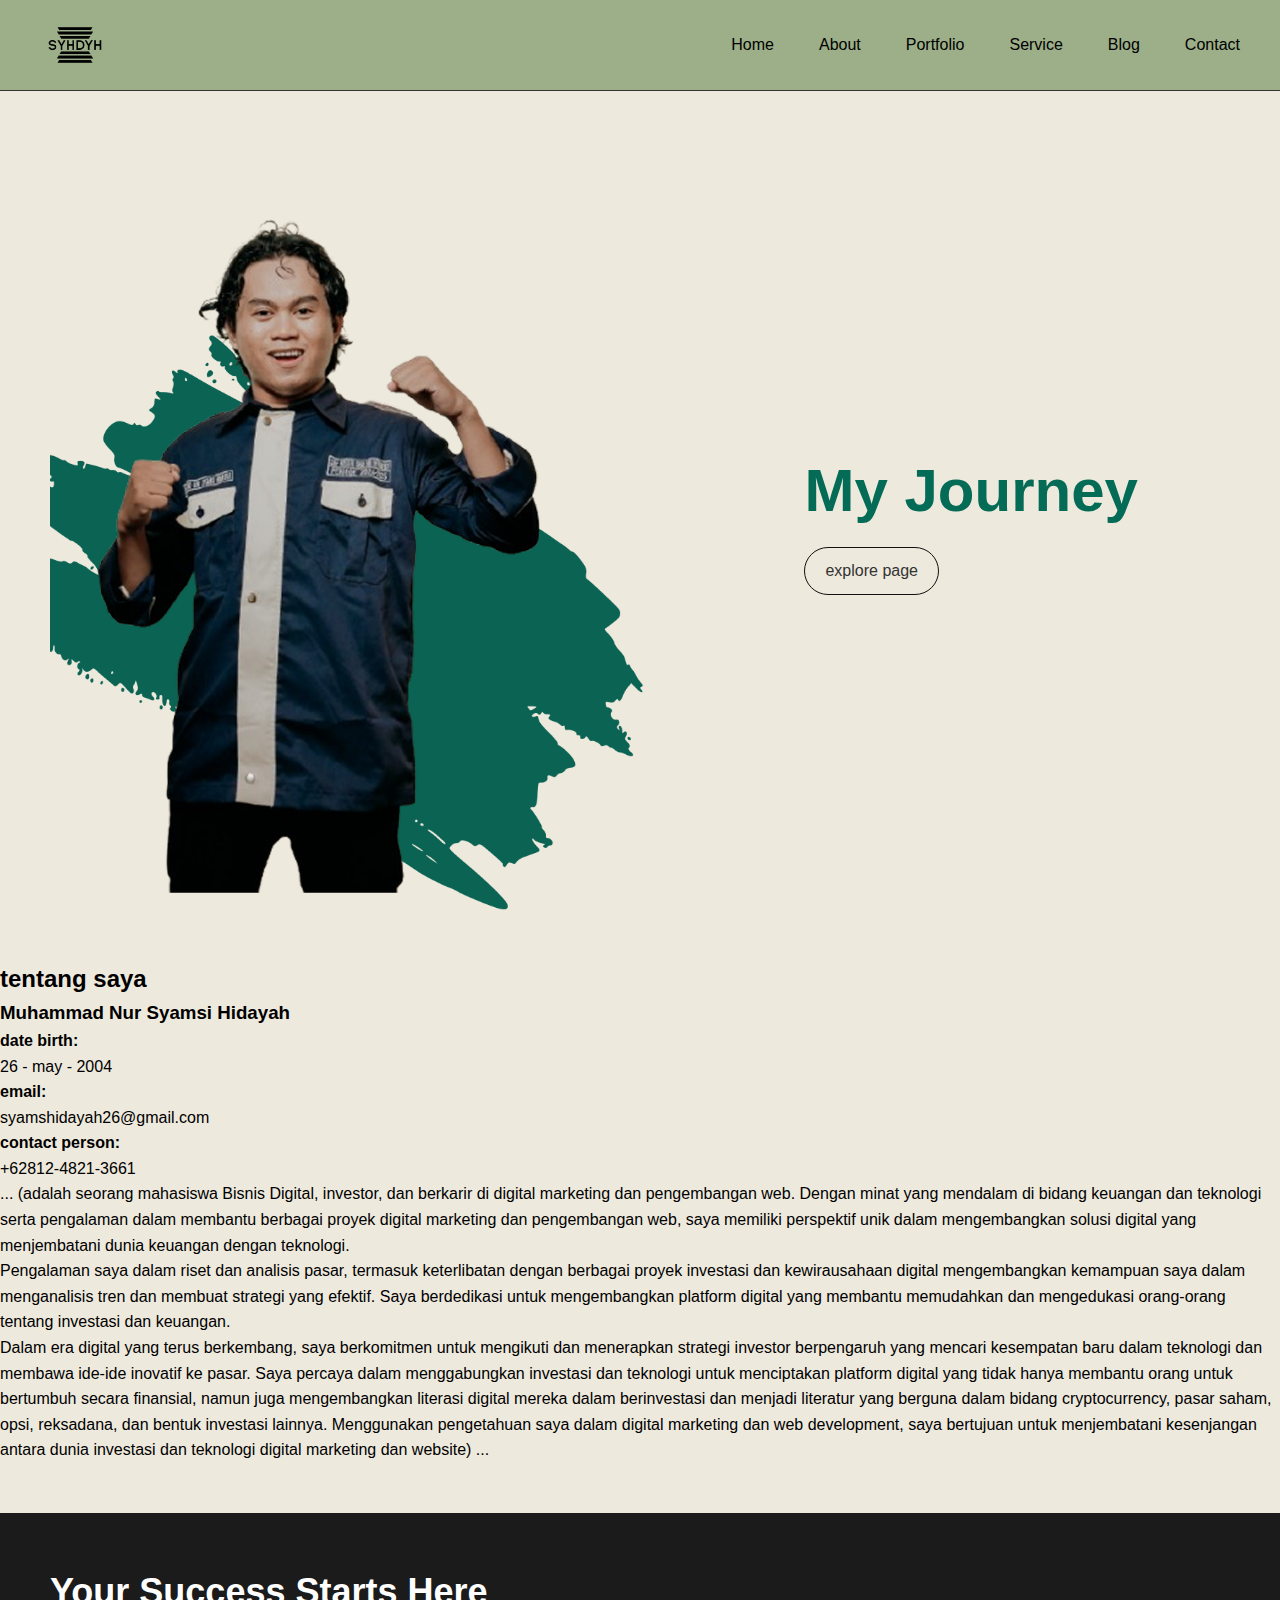
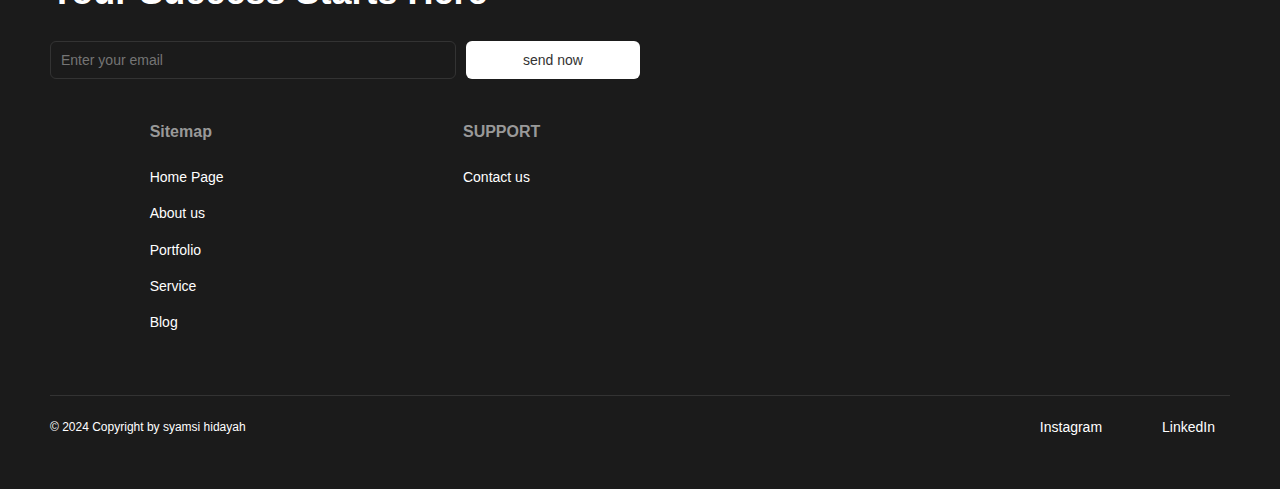
==== about.html @ 80191fd8 "first commit" ====
<head>
    <meta charset="UTF-8">
    <meta name="viewport" content="width=device-width, initial-scale=1.0">
    <title>SYHDYH - Digital Business & Investment</title>
    <link rel="stylesheet" href="style.css">
</head>
<body>
    <!-- Header Section -->
    <header>
        <div class="logo">
          <img src="asset/images/logo1.png" alt="SYHDYH Logo" width="70"> 
        </div>
        <nav>
            <ul>
                <li><a href="index.html">Home</a></li>
                <li><a href="about.html">About</a></li>
                <li><a href="portfolio.html">Portfolio</a></li>
                <li><a href="service.html">Service</a></li>
                <li><a href="blog.html">Blog</a></li>
                <li><a href="contact.html">Contact</a></li>
            </ul>
        </nav>
    </header>


  <section class="hero">
    <div class="hero-image">
        <img src="asset/images/ABOUT1.png" alt="Syamsi Profile">
    </div>
    <div class="hero-text">
      <h1>My Journey</h1>
      <a href="portfolio.html" class="button">explore page</a>
    </div>
  </section>

  <section class="about-section">
    <h2>tentang saya</h2>
    <div class="about-content">
      <div class="left">
        <h3>Muhammad Nur Syamsi Hidayah</h3>
        <div class="info-box">
          <p><strong>date birth:</strong><br>26 - may - 2004</p>
          <p><strong>email:</strong><br>syamshidayah26@gmail.com</p>
          <p><strong>contact person:</strong><br>+62812-4821-3661</p>
        </div>
      </div>
      <div class="right">
        <p>... (adalah seorang mahasiswa Bisnis Digital, investor, dan berkarir di digital marketing dan pengembangan web. Dengan minat yang mendalam di bidang keuangan dan teknologi serta pengalaman dalam membantu berbagai proyek digital marketing dan pengembangan web, saya memiliki perspektif unik dalam mengembangkan solusi digital yang menjembatani dunia keuangan dengan teknologi.</p>
        <p>Pengalaman saya dalam riset dan analisis pasar, termasuk keterlibatan dengan berbagai proyek investasi dan kewirausahaan digital mengembangkan kemampuan saya dalam menganalisis tren dan membuat strategi yang efektif. Saya berdedikasi untuk mengembangkan platform digital yang membantu memudahkan dan mengedukasi orang-orang tentang investasi dan keuangan.</p>
        <p>Dalam era digital yang terus berkembang, saya berkomitmen untuk mengikuti dan menerapkan strategi investor berpengaruh yang mencari kesempatan baru dalam teknologi dan membawa ide-ide inovatif ke pasar. Saya percaya dalam menggabungkan investasi dan teknologi untuk menciptakan platform digital yang tidak hanya membantu orang untuk bertumbuh secara finansial, namun juga mengembangkan literasi digital mereka dalam berinvestasi dan menjadi literatur yang berguna dalam bidang cryptocurrency, pasar saham, opsi, reksadana, dan bentuk investasi lainnya. Menggunakan pengetahuan saya dalam digital marketing dan web development, saya bertujuan untuk menjembatani kesenjangan antara dunia investasi dan teknologi digital marketing dan website) ...</p>
      </div>
    </div>
  </section>

    <!-- Footer -->
    <footer>
        <div class="footer-top">
            <div class="footer-text">
                <h2>Your Success Starts Here</h2>
                <div class="subscribe">
                    <input type="email" placeholder="Enter your email">
                    <button>send now</button>
                </div>
            </div>
            
            <div class="footer-links">
                <div class="footer-column">
                    <h3>sitemap</h3>
                    <ul>
                        <li><a href="#">Home Page</a></li>
                        <li><a href="#">About us</a></li>
                        <li><a href="#">Portfolio</a></li>
                        <li><a href="#">Service</a></li>
                        <li><a href="#">Blog</a></li>
                    </ul>
                </div>
                
                <div class="footer-column">
                    <h3>SUPPORT</h3>
                    <ul>
                        <li><a href="#">Contact us</a></li>
                    </ul>
                </div>
            </div>
        </div>
        
        <div class="footer-bottom">
            <p>© 2024 Copyright by syamsi hidayah</p>
            <div class="social-links">
              <a href="https://www.instagram.com/skuuvsy?igsh=d215NnpuN252MmZx" target="_blank">
                <i class="fab fa-instagram"></i> Instagram
            </a>
            <a href="https://www.linkedin.com/in/muhammad-nur-syamsi-hidayah-328135246" target="_blank">
                <i class="fab fa-linkedin"></i> LinkedIn
            </a>
            </div>
        </div>
    </footer>
</body>
</html>
---- style.css ----
/* Global Styles */
* {
    margin: 0;
    padding: 0;
    box-sizing: border-box;
    font-family: Arial, sans-serif;
}

body {
    background-color: #eaeee0;
    color: #333;
    line-height: 1.6;
}

a {
    text-decoration: none;
    color: inherit;
}

ul {
    list-style: none;
}

h1, h2, h3, h4 {
    font-weight: bold;
}

.button {
    display: inline-block;
    background-color: #c5ceb5;
    color: #333;
    padding: 12px 25px;
    border-radius: 30px;
    font-weight: bold;
    text-transform: lowercase;
    transition: all 0.3s ease;
}

.button:hover {
    background-color: #046b56;
    color: white;
}

/* Header Styles */
header {
    background-color: #c5ceb5;
    display: flex;
    justify-content: space-between;
    align-items: center;
    padding: 20px 50px;
}

.logo {
    display: flex;
    align-items: center;
}

.logo h1 {
    font-size: 24px;
    font-weight: bold;
    margin-left: 10px;
}

nav ul {
    display: flex;
}

nav ul li {
    margin-left: 25px;
}

nav ul li a {
    font-weight: 500;
}

nav ul li a:hover {
    color: #046b56;
}

/* Hero Section */
.hero {
    padding: 50px;
    min-height: 80vh;
    display: flex;
    align-items: center;
}

.hero-content {
    display: flex;
    justify-content: space-between;
    align-items: center;
    width: 100%;
}

.hero-text {
    position: relative;
    width: 50%;
}

.hero-text h1 {
    font-size: 60px;
    color: #046b56;
    line-height: 1.2;
    margin-bottom: 20px;
}

.hero-image {
    position: relative;
    margin-top: 30px;
}

.hero-image img {
    max-width: 100%;
    position: relative;
    z-index: 2;
}

.hero-description {
    width: 45%;
    padding: 20px;
}

.hero-description p {
    font-size: 18px;
    margin-bottom: 30px;
}

/* Journey Section */
.journey {
    padding: 50px;
}

.journey h2 {
    font-size: 36px;
    color: #046b56;
    margin-bottom: 30px;
}

.journey-content {
    display: flex;
    gap: 40px;
}

.profile-image {
    position: relative;
    width: 40%;
}

.profile-image img {
    width: 100%;
    position: relative;
    z-index: 2;
}

.about-me {
    width: 60%;
}

.about-me h3 {
    font-size: 24px;
    margin-bottom: 20px;
}

.profile-info h4 {
    font-size: 20px;
    margin-bottom: 15px;
}

.profile-info p {
    margin-bottom: 15px;
    font-size: 14px;
}

.personal-info {
    display: flex;
    gap: 20px;
    margin-top: 30px;
}

.personal-info p {
    font-size: 14px;
    line-height: 1.5;
}


#portfolio {
    padding: 50px 20px;
}

.section-title {
    text-align: center;
    font-size: 2rem;
    margin-bottom: 30px;
}

.experience-items {
    display: flex;
    flex-direction: column;
    gap: 40px;
    padding: 0 60px;
  }
  
  .experience-item {
    display: flex;
    gap: 30px;
    align-items: flex-start;
    background: #f5f3eb;
    padding: 20px;
    border-radius: 12px;
  }
  
  .experience-item img {
    width: 200px;
    border-radius: 10px;
  }
  
  /* Reset dasar */
* {
    margin: 0;
    padding: 0;
    box-sizing: border-box;
    font-family: 'Poppins', sans-serif;
  }
  
  body {
    background-color: #eee9dd;
    color: #111;
  }
  
  /* Header */
  header {
    background-color: #8fa481;
    display: flex;
    justify-content: space-between;
    align-items: center;
    padding: 15px 60px;
    border-bottom: 2px solid #000;
  }
  
  header .logo img {
    width: 70px;
  }
  
  nav ul {
    display: flex;
    gap: 20px;
    list-style: none;
  }
  
  nav ul li a {
    text-decoration: none;
    color: #000;
    font-weight: 500;
  }
  
  .section-title {
    font-size: 28px;
    font-weight: bold;
    padding: 40px 60px 20px;
    color: #044d40;
  }
  
  /* Experience Section */
  .experience-items {
    display: flex;
    flex-direction: column;
    gap: 40px;
    padding: 0 60px;
  }
  
  .experience-item {
    display: flex;
    gap: 30px;
    align-items: flex-start;
    background: #f5f3eb;
    padding: 20px;
    border-radius: 12px;
  }
  
  .experience-item img {
    width: 200px;
    border-radius: 10px;
  }
  
  .experience-content .year {
    color: red;
    font-weight: bold;
  }
  
  .experience-content h3 {
    text-transform: lowercase;
    font-weight: bold;
    margin: 5px 0;
  }
  
  .view-btn {
    display: inline-block;
    margin-top: 10px;
    padding: 6px 12px;
    border: 1px solid #444;
    text-decoration: none;
    color: #000;
    background: #fff;
    transition: 0.3s;
  }
  
  .view-btn:hover {
    background: #ddd;
  }
  
  /* Certificate Section */
  .certificates {
    padding: 40px 60px;
  }
  
  .certificate-items {
    display: flex;
    gap: 20px;
    flex-wrap: wrap;
    justify-content: flex-start;
  }
  
  .certificate-item {
    background: white;
    border-radius: 10px;
    width: 250px;
    padding: 15px;
    box-shadow: 0 2px 8px rgba(0,0,0,0.1);
  }
  
  .certificate-item img {
    width: 100%;
    border-radius: 8px;
  }
  
  /* Tombol View All */
  .centered-btn {
    display: flex;
    justify-content: center;
    margin: 20px 0;
  }
  
  .view-all {
    padding: 8px 16px;
    border: 1px solid #444;
    text-decoration: none;
    color: #000;
    background: #fff;
    transition: 0.3s;
  }
  
  .view-all:hover {
    background: #ddd;
  }
  
  /* Footer */
  footer {
    background: #1c1c1c;
    color: #fff;
    padding: 40px 60px;
  }
  
  .footer-top {
    display: flex;
    justify-content: space-between;
    flex-wrap: wrap;
    gap: 40px;
  }
  
  .footer-text h2 {
    font-size: 22px;
    margin-bottom: 10px;
  }
  
  .subscribe {
    display: flex;
    gap: 10px;
  }
  
  .subscribe input {
    padding: 10px;
    border: none;
    border-radius: 6px;
    width: 250px;
  }
  
  .subscribe button {
    background: #eee9dd;
    border: none;
    padding: 10px 16px;
    border-radius: 6px;
    cursor: pointer;
  }
  
  .footer-column h3 {
    text-transform: uppercase;
    font-size: 16px;
    margin-bottom: 10px;
  }
  
  .footer-column ul {
    list-style: none;
  }
  
  .footer-column ul li a {
    text-decoration: none;
    color: #fff;
    line-height: 1.8;
  }
  
  .footer-bottom {
    display: flex;
    justify-content: space-between;
    align-items: center;
    margin-top: 40px;
    border-top: 1px solid #444;
    padding-top: 20px;
  }
  
  .social-links a {
    color: #fff;
    margin-left: 20px;
    text-decoration: none;
  }  
  
/* GENERAL RESET */
* {
    margin: 0;
    padding: 0;
    box-sizing: border-box;
    font-family: 'Poppins', sans-serif;
  }
  
  /* HEADER */
  header {
    display: flex;
    justify-content: space-between;
    align-items: center;
    padding: 20px 60px;
    background-color: #a4b897;
    border-bottom: 1px solid #333;
  }
  nav ul {
    list-style: none;
    display: flex;
    gap: 20px;
  }
  nav a {
    text-decoration: none;
    color: #111;
    font-weight: 400;
  }
  
  /* MAIN SERVICE SECTION */
  .investment {
    background: #f7f2e8;
    padding: 80px 60px;
  }
  .investment h1 {
    font-size: 4rem;
    color: #005837;
    margin-bottom: 40px;
  }
  .investment-content {
    display: flex;
    justify-content: space-between;
    align-items: center;
    margin-bottom: 80px;
  }
  .investment-services {
    max-width: 400px;
  }
  .service-items {
    display: flex;
    flex-direction: column;
    gap: 20px;
    margin-bottom: 30px;
  }
  .service-item {
    padding: 10px;
    border-bottom: 1px solid #aaa;
    font-weight: 300;
    cursor: pointer;
  }
  .service-item.active {
    font-weight: bold;
  }
  .investment-image {
    position: relative;
  }
  .investment-image img {
    max-height: 400px;
    z-index: 2;
    position: relative;
  }
  .green-splash {
    background-color: #005837;
    position: absolute;
    width: 100%;
    height: 100%;
    z-index: 1;
    top: 30px;
    left: -30px;
    clip-path: polygon(0 0, 100% 20%, 80% 100%, 0 80%);
  }
  
  /* EXPERTISE SECTION */
  .investment h2 {
    font-size: 2.5rem;
    color: #005837;
    margin-bottom: 40px;
  }
  .expertise-content {
    display: flex;
    justify-content: space-between;
    align-items: center;
  }
  .expertise-info {
    max-width: 400px;
  }
  .expertise-info h3 {
    font-size: 1.2rem;
    margin-bottom: 10px;
  }
  .expertise-info p {
    font-size: 0.9rem;
    margin-bottom: 30px;
  }
  .expertise-item {
    display: flex;
    justify-content: space-between;
    margin-bottom: 15px;
    font-weight: 500;
  }
  .expertise-item .plus {
    font-weight: bold;
    font-size: 1.2rem;
  }
  .graph-image img {
    max-width: 300px;
  }
  
  /* BUTTONS */
  .button, button {
    padding: 10px 20px;
    border: 1px solid #111;
    background-color: transparent;
    font-weight: 500;
    cursor: pointer;
    transition: all 0.3s;
  }
  .button:hover, button:hover {
    background-color: #111;
    color: white;
  }
  
  /* FOOTER */
  footer {
    background-color: #111;
    color: white;
    padding: 60px;
  }
  .footer-top {
    display: flex;
    justify-content: space-between;
    flex-wrap: wrap;
  }
  .footer-text h2 {
    font-size: 2rem;
    margin-bottom: 20px;
  }
  .subscribe {
    display: flex;
    gap: 10px;
  }
  .subscribe input {
    padding: 10px;
    border: none;
    outline: none;
    width: 200px;
  }
  .subscribe button {
    background-color: white;
    color: black;
    border: none;
    padding: 10px 20px;
    cursor: pointer;
  }
  .footer-links {
    display: flex;
    gap: 60px;
  }
  .footer-column h3 {
    margin-bottom: 15px;
    font-size: 1rem;
  }
  .footer-column ul {
    list-style: none;
  }
  .footer-column li {
    margin-bottom: 10px;
  }
  .footer-column a {
    color: white;
    text-decoration: none;
    font-size: 0.9rem;
  }
  .footer-bottom {
    margin-top: 40px;
    border-top: 1px solid #444;
    padding-top: 20px;
    display: flex;
    justify-content: space-between;
    flex-wrap: wrap;
    font-size: 0.8rem;
  }
  .social-links a {
    color: white;
    margin-right: 15px;
    text-decoration: none;
  }
  

/* Article Section */
.articles {
    padding: 50px;
}

.articles h1 {
    font-size: 48px;
    color: #046b56;
    text-align: center;
    margin-bottom: 30px;
}

.article-tabs {
    display: flex;
    justify-content: center;
    gap: 30px;
    margin-bottom: 30px;
}

.tab {
    font-size: 18px;
    cursor: pointer;
}

.tab.active {
    color: #046b56;
    font-weight: bold;
}

.article-items {
    display: grid;
    grid-template-columns: repeat(3, 1fr);
    gap: 20px;
    margin-bottom: 30px;
}

.article-item {
    position: relative;
}

.article-item img {
    width: 100%;
    height: 180px;
    object-fit: cover;
    border-radius: 5px;
}

.category {
    display: block;
    font-size: 12px;
    color: #666;
    margin: 10px 0;
}

.article-item h3 {
    font-size: 16px;
    margin-bottom: 10px;
}

.article-item a {
    font-size: 14px;
    color: #046b56;
}

.see-more {
    display: block;
    background-color: #c5ceb5;
    width: 120px;
    padding: 10px 20px;
    border-radius: 5px;
    text-align: center;
    margin: 30px auto;
}

.blog-items {
    display: grid;
    grid-template-columns: repeat(3, 1fr);
    gap: 20px;
    margin-bottom: 30px;
}

.blog-item img {
    width: 100%;
    height: 180px;
    object-fit: cover;
    margin-bottom: 15px;
}

.blog-item h3 {
    font-size: 16px;
    text-align: center;
}

/* General Styles */
body {
    font-family: 'Poppins', sans-serif;
    margin: 0;
    padding: 0;
    color: #000;
}

/* Header (optional tweak) */
header {
    display: flex;
    justify-content: space-between;
    align-items: center;
    padding: 10px 40px;
    background-color: #9CAF88;
}

nav ul {
    display: flex;
    list-style: none;
    gap: 20px;
}

nav ul li a {
    text-decoration: none;
    color: #000;
    font-weight: 400;
}

/* Contact Section */
.contact {
    padding: 60px 40px;
}

.contact h1 {
    font-size: 32px;
    font-weight: 700;
    color: #025F50;
    text-align: center;
    margin-bottom: 50px;
}

.contact-content {
    display: flex;
    flex-wrap: wrap;
    gap: 40px;
    justify-content: center;
}

/* Contact Form */
.contact-form {
    flex: 1;
    min-width: 350px;
    max-width: 400px;
    border: 1px solid #999;
    padding: 30px;
}

.form-group {
    margin-bottom: 20px;
}

.form-group label {
    display: block;
    font-size: 14px;
    margin-bottom: 6px;
}

.form-group input,
.form-group textarea,
.form-group select {
    width: 100%;
    padding: 10px 12px;
    font-size: 14px;
    border: none;
    border-bottom: 1px solid #ccc;
    outline: none;
    resize: none;
    background: transparent;
}

.submit-btn {
    padding: 10px 25px;
    font-size: 14px;
    border: 1px solid #000;
    background: white;
    cursor: pointer;
}

/* Contact Info */
.contact-info {
    flex: 1;
    min-width: 350px;
    max-width: 500px;
}

.call-info h3,
.address-info h3 {
    font-size: 10px;
    font-weight: 500;
    color: #333;
    margin-bottom: 5px;
    text-transform: uppercase;
}

.call-info p,
.address-info p {
    font-size: 14px;
    margin: 5px 0 20px 0;
    color: #000;
}

/* Map */
.map iframe {
    width: 100%;
    height: 250px;
    border: none;
    margin-top: 10px;
}

/* Footer */
footer {
    background-color: #141414;
    color: #fff;
    padding: 60px 40px 20px;
    margin-top: 50px;
}

.footer-top {
    display: flex;
    justify-content: space-between;
    flex-wrap: wrap;
    gap: 40px;
    margin-bottom: 30px;
}

.footer-text h2 {
    font-size: 24px;
    margin-bottom: 20px;
}

.subscribe {
    display: flex;
    gap: 10px;
}

.subscribe input {
    padding: 10px;
    width: 200px;
    font-size: 14px;
    border: none;
}

.subscribe button {
    padding: 10px 20px;
    font-size: 14px;
    border: none;
    background: #fff;
    color: #000;
    cursor: pointer;
}

.footer-links {
    display: flex;
    gap: 40px;
}

.footer-column h3 {
    text-transform: uppercase;
    font-size: 14px;
    margin-bottom: 10px;
}

.footer-column ul {
    list-style: none;
    padding: 0;
}

.footer-column li {
    margin-bottom: 6px;
}

.footer-column a {
    color: #fff;
    font-size: 14px;
    text-decoration: none;
}

.footer-bottom {
    border-top: 1px solid #555;
    padding-top: 20px;
    display: flex;
    justify-content: space-between;
    align-items: center;
    flex-wrap: wrap;
}

.footer-bottom p {
    font-size: 12px;
}

.social-links a {
    color: #fff;
    text-decoration: none;
    margin-right: 15px;
    font-size: 14px;
    display: inline-flex;
    align-items: center;
}

.social-links i {
    margin-right: 5px;
}


/* Footer */
footer {
    background-color: #1b1b1b;
    color: white;
    padding: 50px;
}

.footer-top {
    display: flex;
    justify-content: space-between;
    margin-bottom: 50px;
}

.footer-text {
    width: 50%;
}

.footer-text h2 {
    font-size: 36px;
    margin-bottom: 20px;
}

.subscribe {
    display: flex;
    margin-top: 20px;
}

.subscribe input {
    width: 70%;
    padding: 10px;
    border: 1px solid #333;
    background-color: transparent;
    color: white;
}

.subscribe button {
    width: 30%;
    background-color: white;
    color: #333;
    border: none;
    padding: 10px;
    cursor: pointer;
}

.footer-links {
    width: 50%;
    display: flex;
    justify-content: space-around;
}

.footer-column h3 {
    color: #999;
    font-size: 16px;
    margin-bottom: 20px;
    text-transform: capitalize;
}

.footer-column ul li {
    margin-bottom: 10px;
}

.footer-column ul li a:hover {
    color: #c5ceb5;
}

.footer-bottom {
    display: flex;
    justify-content: space-between;
    align-items: center;
    padding-top: 20px;
    border-top: 1px solid #333;
}

.social-links {
    display: flex;
    gap: 20px;
}

.social-link {
    display: flex;
    align-items: center;
    gap: 5px;
}

/* Responsive Styles */
@media (max-width: 992px) {
    .hero-content, 
    .journey-content,
    .investment-content,
    .expertise-content,
    .contact-content,
    .footer-top {
        flex-direction: column;
    }
    
    .hero-text,
    .hero-description,
    .profile-image,
    .about-me,
    .investment-services,
    .investment-image,
    .expertise-info,
    .graph-image,
    .contact-form,
    .contact-info,
    .footer-text,
    .footer-links {
        width: 100%;
        margin-bottom: 30px;
    }
    
    .experience-items,
    .certificate-items,
    .article-items,
    .blog-items {
        grid-template-columns: repeat(2, 1fr);
    }
    
    header {
        flex-direction: column;
        padding: 20px;
    }
    
    nav ul {
        margin-top: 20px;
        flex-wrap: wrap;
        justify-content: center;
    }
    
    nav ul li {
        margin: 0 10px 10px;
    }
}

@media (max-width: 768px) {
    .experience-items,
    .certificate-items,
    .article-items,
    .blog-items {
        grid-template-columns: 1fr;
    }
    
    .hero-text h1 {
        font-size: 42px;
    }
    
    .investment h1 {
        font-size: 36px;
    }
    
    .personal-info {
        flex-direction: column;
    }
    
    .footer-bottom {
        flex-direction: column;
        gap: 20px;
    }
    
    .social-links {
        width: 100%;
        justify-content: center;
    }
}
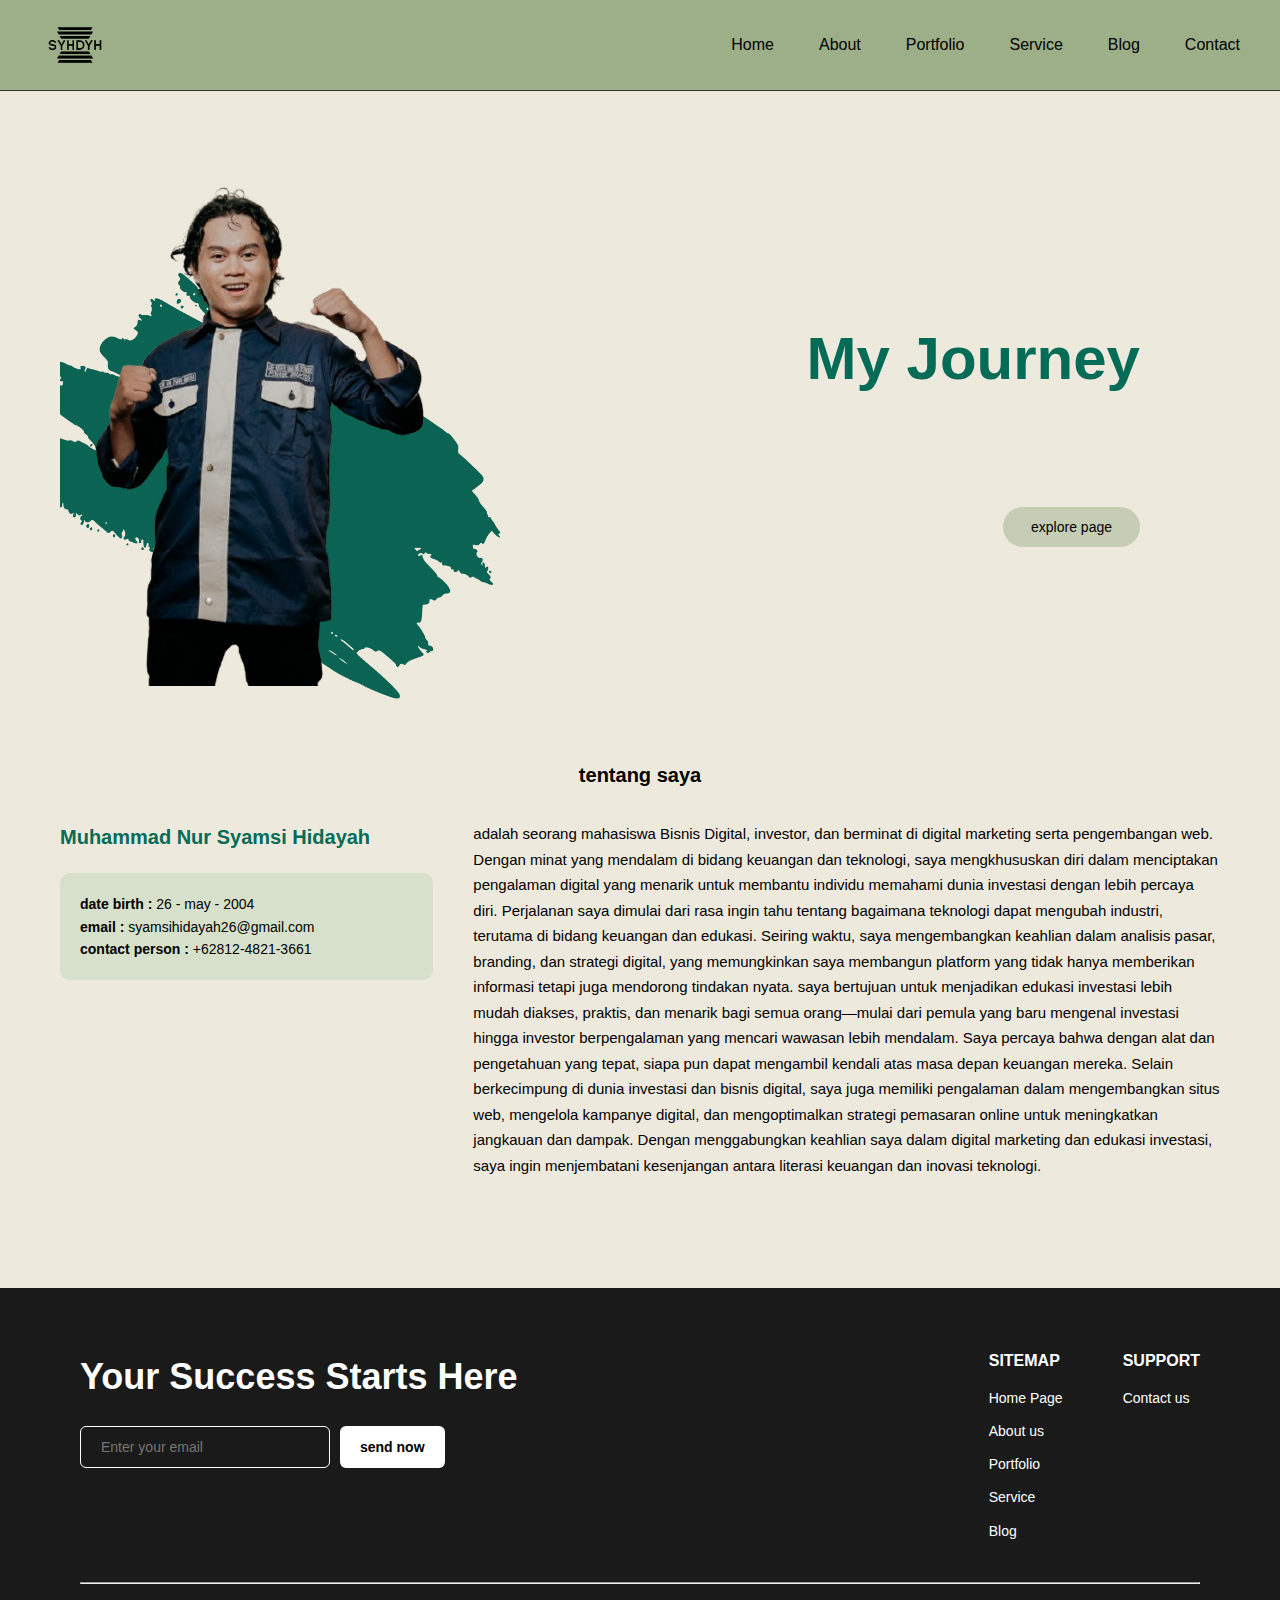
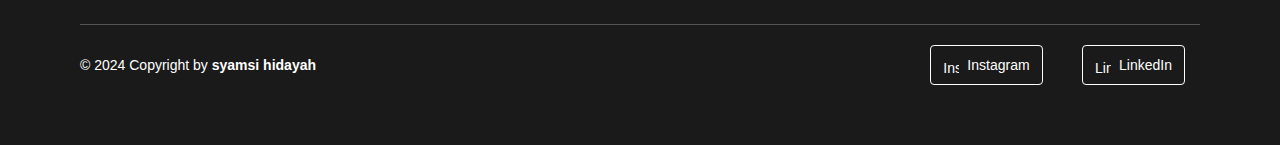
==== commit 961a9d74: "update" ====
--- a/about.html
+++ b/about.html
@@ -1,100 +1,107 @@
 <head>
-    <meta charset="UTF-8">
-    <meta name="viewport" content="width=device-width, initial-scale=1.0">
-    <title>SYHDYH - Digital Business & Investment</title>
-    <link rel="stylesheet" href="style.css">
+  <meta charset="UTF-8">
+  <meta name="viewport" content="width=device-width, initial-scale=1.0">
+  <title>SYHDYH - Digital Business & Investment</title>
+  <link rel="stylesheet" href="style.css">
 </head>
 <body>
-    <!-- Header Section -->
-    <header>
-        <div class="logo">
-          <img src="asset/images/logo1.png" alt="SYHDYH Logo" width="70"> 
-        </div>
-        <nav>
-            <ul>
-                <li><a href="index.html">Home</a></li>
-                <li><a href="about.html">About</a></li>
-                <li><a href="portfolio.html">Portfolio</a></li>
-                <li><a href="service.html">Service</a></li>
-                <li><a href="blog.html">Blog</a></li>
-                <li><a href="contact.html">Contact</a></li>
-            </ul>
-        </nav>
-    </header>
+  
+  <header>
+  <div class="logo">
+    <img src="asset/images/logo1.png" alt="SYHDYH Logo" width="70"> 
+  </div>
+  <nav>
+      <ul>
+          <li><a href="index.html">Home</a></li>
+          <li><a href="about.html">About</a></li>
+          <li><a href="portfolio.html">Portfolio</a></li>
+          <li><a href="service.html">Service</a></li>
+          <li><a href="blog.html">Blog</a></li>
+          <li><a href="contact.html">Contact</a></li>
+      </ul>
+  </nav>
+</header>
 
-
-  <section class="hero">
-    <div class="hero-image">
-        <img src="asset/images/ABOUT1.png" alt="Syamsi Profile">
+<main class="about-wrapper">
+  <section class="about-hero">
+    <div class="hero-left">
+      <img src="asset/images/ABOUT1.png" alt="Foto Syamsi" class="profile-img">
     </div>
-    <div class="hero-text">
+    <div class="hero-right">
       <h1>My Journey</h1>
-      <a href="portfolio.html" class="button">explore page</a>
+      <button class="explore-btn">explore page</button>
     </div>
   </section>
 
-  <section class="about-section">
-    <h2>tentang saya</h2>
-    <div class="about-content">
-      <div class="left">
-        <h3>Muhammad Nur Syamsi Hidayah</h3>
-        <div class="info-box">
-          <p><strong>date birth:</strong><br>26 - may - 2004</p>
-          <p><strong>email:</strong><br>syamshidayah26@gmail.com</p>
-          <p><strong>contact person:</strong><br>+62812-4821-3661</p>
+  <section class="about-content">
+    <h3 class="subtitle">tentang saya</h3>
+    <div class="about-details">
+      <div class="left-info">
+        <h2>Muhammad Nur Syamsi Hidayah</h2>
+        <div class="info-card">
+          <p><strong>date birth :</strong> 26 - may - 2004</p>
+          <p><strong>email :</strong> syamsihidayah26@gmail.com</p>
+          <p><strong>contact person :</strong> +62812-4821-3661</p>
         </div>
       </div>
-      <div class="right">
-        <p>... (adalah seorang mahasiswa Bisnis Digital, investor, dan berkarir di digital marketing dan pengembangan web. Dengan minat yang mendalam di bidang keuangan dan teknologi serta pengalaman dalam membantu berbagai proyek digital marketing dan pengembangan web, saya memiliki perspektif unik dalam mengembangkan solusi digital yang menjembatani dunia keuangan dengan teknologi.</p>
-        <p>Pengalaman saya dalam riset dan analisis pasar, termasuk keterlibatan dengan berbagai proyek investasi dan kewirausahaan digital mengembangkan kemampuan saya dalam menganalisis tren dan membuat strategi yang efektif. Saya berdedikasi untuk mengembangkan platform digital yang membantu memudahkan dan mengedukasi orang-orang tentang investasi dan keuangan.</p>
-        <p>Dalam era digital yang terus berkembang, saya berkomitmen untuk mengikuti dan menerapkan strategi investor berpengaruh yang mencari kesempatan baru dalam teknologi dan membawa ide-ide inovatif ke pasar. Saya percaya dalam menggabungkan investasi dan teknologi untuk menciptakan platform digital yang tidak hanya membantu orang untuk bertumbuh secara finansial, namun juga mengembangkan literasi digital mereka dalam berinvestasi dan menjadi literatur yang berguna dalam bidang cryptocurrency, pasar saham, opsi, reksadana, dan bentuk investasi lainnya. Menggunakan pengetahuan saya dalam digital marketing dan web development, saya bertujuan untuk menjembatani kesenjangan antara dunia investasi dan teknologi digital marketing dan website) ...</p>
+      <div class="right-paragraph">
+        <p>
+          
+adalah seorang mahasiswa Bisnis Digital, investor, dan berminat di digital marketing serta pengembangan web. Dengan minat yang mendalam di bidang keuangan dan teknologi, saya mengkhususkan diri dalam menciptakan pengalaman digital yang menarik untuk membantu individu memahami dunia investasi dengan lebih percaya diri.
+Perjalanan saya dimulai dari rasa ingin tahu tentang bagaimana teknologi dapat mengubah industri, terutama di bidang keuangan dan edukasi. Seiring waktu, saya mengembangkan keahlian dalam analisis pasar, branding, dan strategi digital, yang memungkinkan saya membangun platform yang tidak hanya memberikan informasi tetapi juga mendorong tindakan nyata.
+saya bertujuan untuk menjadikan edukasi investasi lebih mudah diakses, praktis, dan menarik bagi semua orang—mulai dari pemula yang baru mengenal investasi hingga investor berpengalaman yang mencari wawasan lebih mendalam. Saya percaya bahwa dengan alat dan pengetahuan yang tepat, siapa pun dapat mengambil kendali atas masa depan keuangan mereka.
+Selain berkecimpung di dunia investasi dan bisnis digital, saya juga memiliki pengalaman dalam mengembangkan situs web, mengelola kampanye digital, dan mengoptimalkan strategi pemasaran online untuk meningkatkan jangkauan dan dampak. Dengan menggabungkan keahlian saya dalam digital marketing dan edukasi investasi, saya ingin menjembatani kesenjangan antara literasi keuangan dan inovasi teknologi.
+        </p>
       </div>
     </div>
   </section>
+</main>
 
-    <!-- Footer -->
-    <footer>
-        <div class="footer-top">
-            <div class="footer-text">
-                <h2>Your Success Starts Here</h2>
-                <div class="subscribe">
-                    <input type="email" placeholder="Enter your email">
-                    <button>send now</button>
-                </div>
-            </div>
-            
-            <div class="footer-links">
-                <div class="footer-column">
-                    <h3>sitemap</h3>
-                    <ul>
-                        <li><a href="#">Home Page</a></li>
-                        <li><a href="#">About us</a></li>
-                        <li><a href="#">Portfolio</a></li>
-                        <li><a href="#">Service</a></li>
-                        <li><a href="#">Blog</a></li>
-                    </ul>
-                </div>
-                
-                <div class="footer-column">
-                    <h3>SUPPORT</h3>
-                    <ul>
-                        <li><a href="#">Contact us</a></li>
-                    </ul>
-                </div>
-            </div>
-        </div>
-        
-        <div class="footer-bottom">
-            <p>© 2024 Copyright by syamsi hidayah</p>
-            <div class="social-links">
-              <a href="https://www.instagram.com/skuuvsy?igsh=d215NnpuN252MmZx" target="_blank">
-                <i class="fab fa-instagram"></i> Instagram
-            </a>
-            <a href="https://www.linkedin.com/in/muhammad-nur-syamsi-hidayah-328135246" target="_blank">
-                <i class="fab fa-linkedin"></i> LinkedIn
-            </a>
-            </div>
-        </div>
-    </footer>
+ <!-- Footer -->
+<footer class="footer">
+  <div class="footer-top">
+    <div class="footer-left">
+      <h2>Your Success Starts Here</h2>
+      <div class="subscribe">
+        <input type="email" placeholder="Enter your email" />
+        <button>send now</button>
+      </div>
+    </div>
+    <div class="footer-right">
+      <div class="footer-column">
+        <h3>sitemap</h3>
+        <ul>
+          <li><a href="index.html">Home Page</a></li>
+          <li><a href="about.html">About us</a></li>
+          <li><a href="portfolio.html">Portfolio</a></li>
+          <li><a href="service.html">Service</a></li>
+          <li><a href="blog.html">Blog</a></li>
+        </ul>
+      </div>
+      <div class="footer-column">
+        <h3>SUPPORT</h3>
+        <ul>
+          <li><a href="Contact.html">Contact us</a></li>
+        </ul>
+      </div>
+    </div>
+  </div>
+
+  <hr />
+
+  <div class="footer-bottom">
+    <p>© 2024 Copyright by <strong>syamsi hidayah</strong></p>
+    <div class="social-links">
+      <a href="https://www.instagram.com/skuuvsy?igsh=d215NnpuN252MmZx" target="_blank">
+        <img src="https://cdn-icons-png.flaticon.com/512/2111/2111463.png" alt="Instagram" />
+        Instagram
+      </a>
+      <a href="https://www.linkedin.com/in/muhammad-nur-syamsi-hidayah-328135246" target="_blank">
+        <img src="https://cdn-icons-png.flaticon.com/512/3536/3536505.png" alt="LinkedIn" />
+        LinkedIn
+      </a>
+    </div>
+  </div>
+</footer>
 </body>
 </html>--- a/style.css
+++ b/style.css
@@ -126,60 +126,91 @@
 }
 
 /* Journey Section */
-.journey {
-    padding: 50px;
-}
-
-.journey h2 {
-    font-size: 36px;
-    color: #046b56;
-    margin-bottom: 30px;
-}
-
-.journey-content {
-    display: flex;
-    gap: 40px;
-}
-
-.profile-image {
-    position: relative;
-    width: 40%;
-}
-
-.profile-image img {
-    width: 100%;
-    position: relative;
-    z-index: 2;
-}
-
-.about-me {
-    width: 60%;
-}
-
-.about-me h3 {
-    font-size: 24px;
-    margin-bottom: 20px;
-}
-
-.profile-info h4 {
-    font-size: 20px;
-    margin-bottom: 15px;
-}
-
-.profile-info p {
-    margin-bottom: 15px;
-    font-size: 14px;
-}
-
-.personal-info {
-    display: flex;
-    gap: 20px;
-    margin-top: 30px;
-}
-
-.personal-info p {
-    font-size: 14px;
-    line-height: 1.5;
+.about-wrapper {
+  padding: 60px;
+  background-color: #eee9dd;
+}
+
+.about-hero {
+  display: flex;
+  align-items: flex-start;
+  justify-content: space-between;
+  margin-bottom: 60px;
+  position: relative;
+  gap: 40px;
+}
+
+.profile-img {
+  width: 560px;
+  max-width: 100%;
+}
+
+.hero-right {
+  position: absolute;
+  right: 80px;
+  top: 160px; 
+  text-align: right;
+}
+
+.hero-right h1 {
+  font-size: 60px;
+  color: #046b56 !important;
+  margin-bottom: 100px; 
+}
+
+.explore-btn {
+  padding: 12px 28px;
+  font-size: 14px;
+  background-color: #c5ceb5;
+  border: none;
+  border-radius: 25px;
+  cursor: pointer;
+  transition: 0.3s;
+}
+
+.explore-btn:hover {
+  background-color: #046b56;
+  color: white;
+}
+
+.subtitle {
+  text-align: center;
+  font-weight: bold;
+  font-size: 20px;
+  margin-bottom: 30px;
+  font-family: 'Poppins', sans-serif;
+}
+
+.about-details {
+  display: flex;
+  justify-content: space-between;
+  gap: 40px;
+  flex-wrap: wrap;
+}
+
+.left-info {
+  flex: 1;
+  min-width: 280px;
+}
+
+.left-info h2 {
+  color: #046b56;
+  font-size: 20px;
+  margin-bottom: 20px;
+}
+
+.info-card {
+  background-color: #d7e0cb;
+  padding: 20px;
+  border-radius: 10px;
+  font-size: 14px;
+}
+
+.right-paragraph {
+  flex: 2;
+  min-width: 300px;
+  font-size: 15px;
+  line-height: 1.7;
 }
 
 
@@ -552,72 +583,6 @@
   .button:hover, button:hover {
     background-color: #111;
     color: white;
-  }
-  
-  /* FOOTER */
-  footer {
-    background-color: #111;
-    color: white;
-    padding: 60px;
-  }
-  .footer-top {
-    display: flex;
-    justify-content: space-between;
-    flex-wrap: wrap;
-  }
-  .footer-text h2 {
-    font-size: 2rem;
-    margin-bottom: 20px;
-  }
-  .subscribe {
-    display: flex;
-    gap: 10px;
-  }
-  .subscribe input {
-    padding: 10px;
-    border: none;
-    outline: none;
-    width: 200px;
-  }
-  .subscribe button {
-    background-color: white;
-    color: black;
-    border: none;
-    padding: 10px 20px;
-    cursor: pointer;
-  }
-  .footer-links {
-    display: flex;
-    gap: 60px;
-  }
-  .footer-column h3 {
-    margin-bottom: 15px;
-    font-size: 1rem;
-  }
-  .footer-column ul {
-    list-style: none;
-  }
-  .footer-column li {
-    margin-bottom: 10px;
-  }
-  .footer-column a {
-    color: white;
-    text-decoration: none;
-    font-size: 0.9rem;
-  }
-  .footer-bottom {
-    margin-top: 40px;
-    border-top: 1px solid #444;
-    padding-top: 20px;
-    display: flex;
-    justify-content: space-between;
-    flex-wrap: wrap;
-    font-size: 0.8rem;
-  }
-  .social-links a {
-    color: white;
-    margin-right: 15px;
-    text-decoration: none;
   }
   
 
@@ -929,88 +894,104 @@
 }
 
 
-/* Footer */
-footer {
-    background-color: #1b1b1b;
-    color: white;
-    padding: 50px;
+.footer {
+  background-color: #1a1a1a;
+  color: white;
+  padding: 60px 80px;
+  font-family: 'Poppins', sans-serif;
 }
 
 .footer-top {
-    display: flex;
-    justify-content: space-between;
-    margin-bottom: 50px;
-}
-
-.footer-text {
-    width: 50%;
-}
-
-.footer-text h2 {
-    font-size: 36px;
-    margin-bottom: 20px;
+  display: flex;
+  justify-content: space-between;
+  flex-wrap: wrap;
+}
+
+.footer-left h2 {
+  font-size: 36px;
+  font-weight: 700;
+  margin-bottom: 20px;
 }
 
 .subscribe {
-    display: flex;
-    margin-top: 20px;
+  display: flex;
+  gap: 10px;
+  margin-top: 20px;
 }
 
 .subscribe input {
-    width: 70%;
-    padding: 10px;
-    border: 1px solid #333;
-    background-color: transparent;
-    color: white;
+  padding: 12px 20px;
+  border: 1px solid #fff;
+  background-color: transparent;
+  color: white;
+  width: 250px;
 }
 
 .subscribe button {
-    width: 30%;
-    background-color: white;
-    color: #333;
-    border: none;
-    padding: 10px;
-    cursor: pointer;
-}
-
-.footer-links {
-    width: 50%;
-    display: flex;
-    justify-content: space-around;
+  padding: 12px 20px;
+  background-color: white;
+  color: black;
+  border: none;
+  cursor: pointer;
+  font-weight: bold;
+}
+
+.footer-right {
+  display: flex;
+  gap: 60px;
 }
 
 .footer-column h3 {
-    color: #999;
-    font-size: 16px;
-    margin-bottom: 20px;
-    text-transform: capitalize;
-}
-
-.footer-column ul li {
-    margin-bottom: 10px;
-}
-
-.footer-column ul li a:hover {
-    color: #c5ceb5;
+  font-size: 16px;
+  text-transform: uppercase;
+  margin-bottom: 12px;
+}
+
+.footer-column ul {
+  list-style: none;
+  padding: 0;
+}
+
+.footer-column li a {
+  color: white;
+  text-decoration: none;
+  display: block;
+  margin-bottom: 8px;
+  font-size: 14px;
 }
 
 .footer-bottom {
-    display: flex;
-    justify-content: space-between;
-    align-items: center;
-    padding-top: 20px;
-    border-top: 1px solid #333;
-}
-
-.social-links {
-    display: flex;
-    gap: 20px;
-}
-
-.social-link {
-    display: flex;
-    align-items: center;
-    gap: 5px;
+  margin-top: 40px;
+  display: flex;
+  justify-content: space-between;
+  align-items: center;
+  flex-wrap: wrap;
+}
+
+.footer-bottom p {
+  font-size: 14px;
+}
+
+.footer-bottom .social-links a {
+  display: inline-flex;
+  align-items: center;
+  margin-left: 20px;
+  color: white;
+  text-decoration: none;
+  border: 1px solid white;
+  padding: 8px 12px;
+  border-radius: 4px;
+  transition: background 0.3s;
+}
+
+.footer-bottom .social-links a img {
+  width: 16px;
+  height: 16px;
+  margin-right: 8px;
+}
+
+.footer-bottom .social-links a:hover {
+  background-color: #333;
 }
 
 /* Responsive Styles */
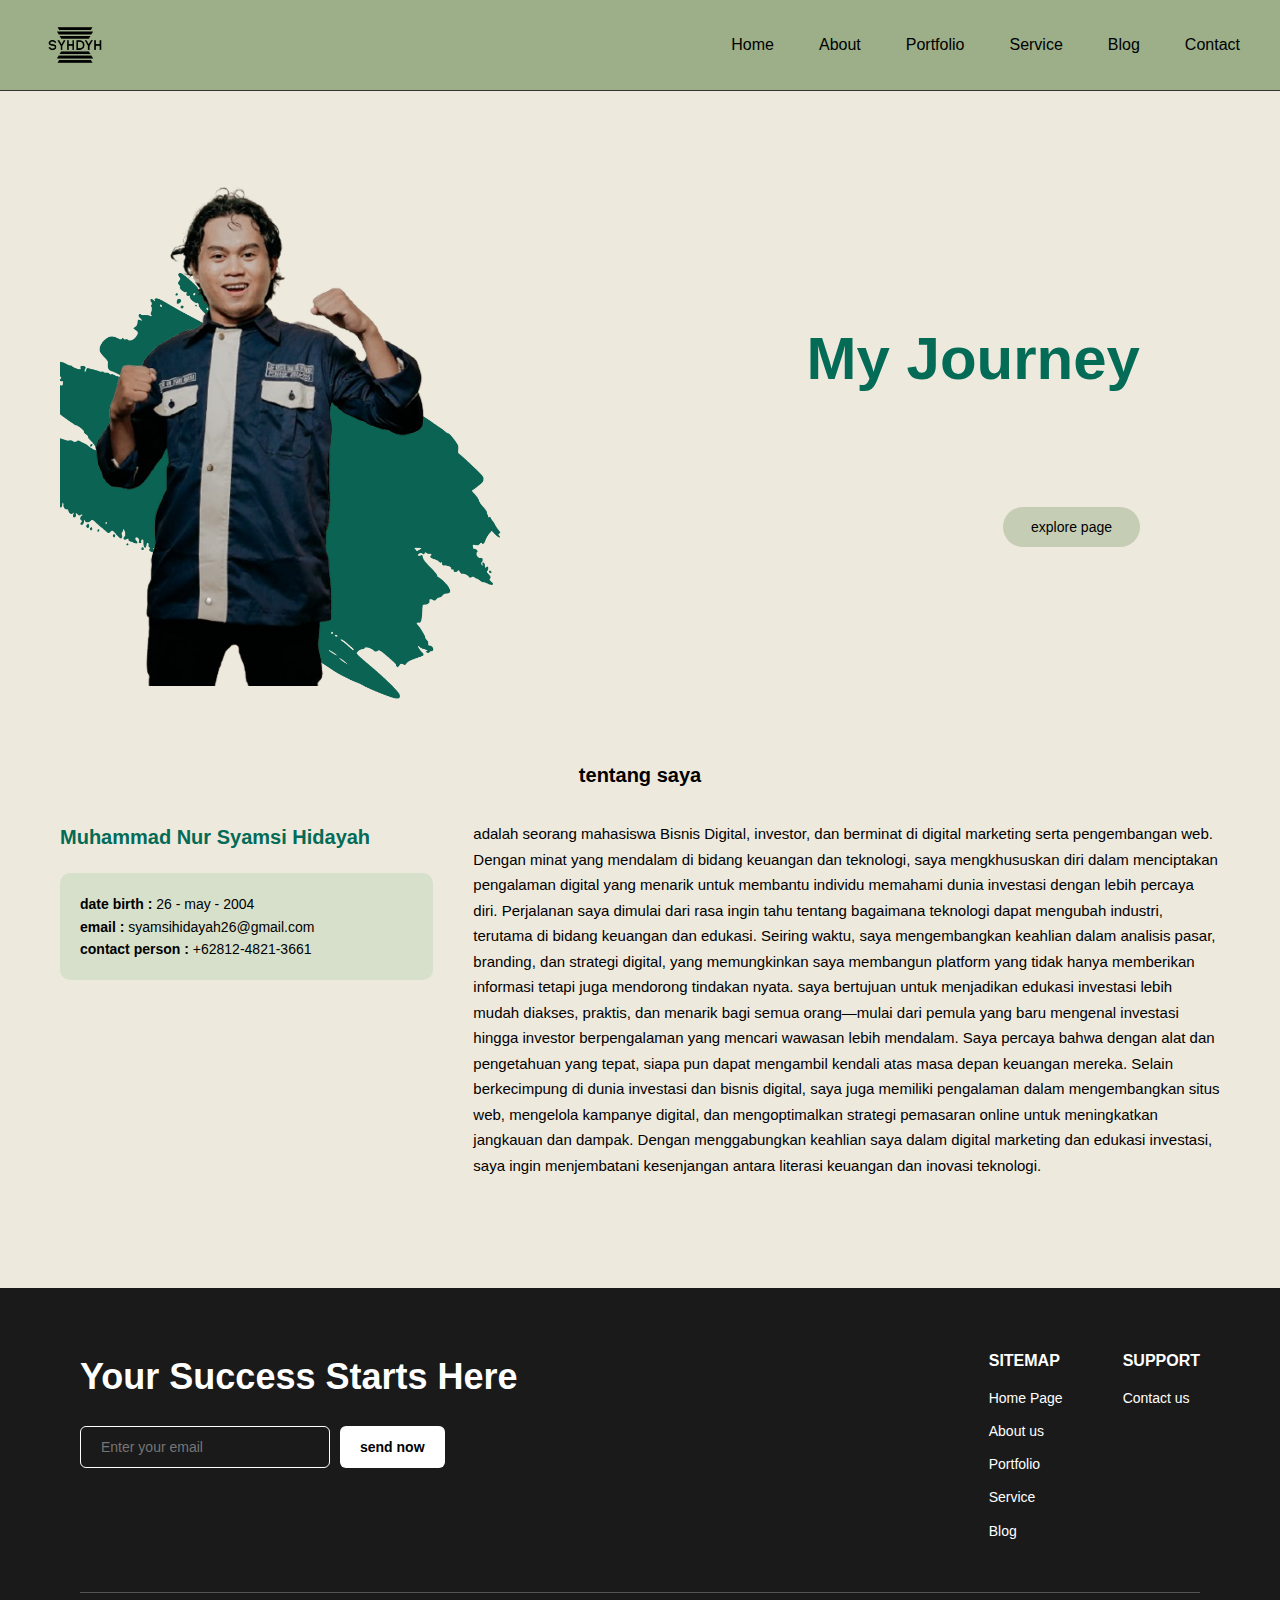
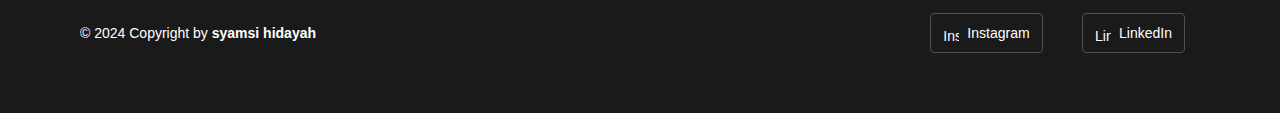
==== commit 24183357: "Update" ====
--- a/about.html
+++ b/about.html
@@ -17,7 +17,7 @@
           <li><a href="portfolio.html">Portfolio</a></li>
           <li><a href="service.html">Service</a></li>
           <li><a href="blog.html">Blog</a></li>
-          <li><a href="contact.html">Contact</a></li>
+          <li><a href="Contact.html">Contact</a></li>
       </ul>
   </nav>
 </header>
@@ -87,8 +87,6 @@
     </div>
   </div>
 
-  <hr />
-
   <div class="footer-bottom">
     <p>© 2024 Copyright by <strong>syamsi hidayah</strong></p>
     <div class="social-links">
--- a/style.css
+++ b/style.css
@@ -1,950 +1,855 @@
 /* Global Styles */
 * {
-    margin: 0;
-    padding: 0;
-    box-sizing: border-box;
-    font-family: Arial, sans-serif;
+  margin: 0;
+  padding: 0;
+  box-sizing: border-box;
+  font-family: Arial, sans-serif;
 }
 
 body {
-    background-color: #eaeee0;
-    color: #333;
-    line-height: 1.6;
+  background-color: #eaeee0;
+  color: #333;
+  line-height: 1.6;
 }
 
 a {
-    text-decoration: none;
-    color: inherit;
+  text-decoration: none;
+  color: inherit;
 }
 
 ul {
-    list-style: none;
+  list-style: none;
 }
 
 h1, h2, h3, h4 {
-    font-weight: bold;
+  font-weight: bold;
 }
 
 .button {
-    display: inline-block;
-    background-color: #c5ceb5;
-    color: #333;
-    padding: 12px 25px;
-    border-radius: 30px;
-    font-weight: bold;
-    text-transform: lowercase;
-    transition: all 0.3s ease;
+  display: inline-block;
+  background-color: #c5ceb5;
+  color: #333;
+  padding: 12px 25px;
+  border-radius: 30px;
+  font-weight: bold;
+  text-transform: lowercase;
+  transition: all 0.3s ease;
 }
 
 .button:hover {
-    background-color: #046b56;
-    color: white;
+  background-color: #046b56;
+  color: white;
 }
 
 /* Header Styles */
 header {
-    background-color: #c5ceb5;
-    display: flex;
-    justify-content: space-between;
-    align-items: center;
-    padding: 20px 50px;
+  background-color: #c5ceb5;
+  display: flex;
+  justify-content: space-between;
+  align-items: center;
+  padding: 20px 50px;
 }
 
 .logo {
-    display: flex;
-    align-items: center;
+  display: flex;
+  align-items: center;
 }
 
 .logo h1 {
-    font-size: 24px;
-    font-weight: bold;
-    margin-left: 10px;
+  font-size: 24px;
+  font-weight: bold;
+  margin-left: 10px;
 }
 
 nav ul {
-    display: flex;
+  display: flex;
 }
 
 nav ul li {
-    margin-left: 25px;
+  margin-left: 25px;
 }
 
 nav ul li a {
-    font-weight: 500;
+  font-weight: 500;
 }
 
 nav ul li a:hover {
-    color: #046b56;
+  color: #046b56;
 }
 
 /* Hero Section */
 .hero {
-    padding: 50px;
-    min-height: 80vh;
-    display: flex;
-    align-items: center;
+  padding: 50px;
+  min-height: 80vh;
+  display: flex;
+  align-items: center;
 }
 
 .hero-content {
-    display: flex;
-    justify-content: space-between;
-    align-items: center;
-    width: 100%;
+  display: flex;
+  justify-content: space-between;
+  align-items: center;
+  width: 100%;
 }
 
 .hero-text {
-    position: relative;
-    width: 50%;
+  position: relative;
+  width: 50%;
 }
 
 .hero-text h1 {
-    font-size: 60px;
-    color: #046b56;
-    line-height: 1.2;
-    margin-bottom: 20px;
+  font-size: 40px;
+  color: #000000;
+  line-height: 1.2;
+  margin-bottom: 20px;
 }
 
 .hero-image {
-    position: relative;
-    margin-top: 30px;
+  position: relative;
+  margin-top: 30px;
 }
 
 .hero-image img {
-    max-width: 100%;
-    position: relative;
-    z-index: 2;
+  max-width: 100%;
+  position: relative;
+  z-index: 2;
 }
 
 .hero-description {
-    width: 45%;
-    padding: 20px;
+  width: 45%;
+  padding: 20px;
 }
 
 .hero-description p {
-    font-size: 18px;
-    margin-bottom: 30px;
+  font-size: 18px;
+  margin-bottom: 30px;
 }
 
 /* Journey Section */
 .about-wrapper {
-  padding: 60px;
+padding: 60px;
+background-color: #eee9dd;
+}
+
+.about-hero {
+display: flex;
+align-items: flex-start;
+justify-content: space-between;
+margin-bottom: 60px;
+position: relative;
+gap: 40px;
+}
+
+.profile-img {
+width: 560px;
+max-width: 100%;
+}
+
+.hero-right {
+position: absolute;
+right: 80px;
+top: 160px; 
+text-align: right;
+}
+
+.hero-right h1 {
+font-size: 60px;
+color: #046b56 !important;
+margin-bottom: 100px; 
+}
+
+.explore-btn {
+padding: 12px 28px;
+font-size: 14px;
+background-color: #c5ceb5;
+border: none;
+border-radius: 25px;
+cursor: pointer;
+transition: 0.3s;
+}
+
+.explore-btn:hover {
+background-color: #046b56;
+color: white;
+}
+
+.subtitle {
+text-align: center;
+font-weight: bold;
+font-size: 20px;
+margin-bottom: 30px;
+font-family: 'Poppins', sans-serif;
+}
+
+.about-details {
+display: flex;
+justify-content: space-between;
+gap: 40px;
+flex-wrap: wrap;
+}
+
+.left-info {
+flex: 1;
+min-width: 280px;
+}
+
+.left-info h2 {
+color: #046b56;
+font-size: 20px;
+margin-bottom: 20px;
+}
+
+.info-card {
+background-color: #d7e0cb;
+padding: 20px;
+border-radius: 10px;
+font-size: 14px;
+}
+
+.right-paragraph {
+flex: 2;
+min-width: 300px;
+font-size: 15px;
+line-height: 1.7;
+}
+
+
+#portfolio {
+  padding: 50px 20px;
+}
+
+.section-title {
+  text-align: center;
+  font-size: 2rem;
+  margin-bottom: 30px;
+}
+
+.experience-items {
+  display: flex;
+  flex-direction: column;
+  gap: 40px;
+  padding: 0 60px;
+}
+
+.experience-item {
+  display: flex;
+  gap: 30px;
+  align-items: flex-start;
+  background: #f5f3eb;
+  padding: 20px;
+  border-radius: 12px;
+}
+
+.experience-item img {
+  width: 200px;
+  border-radius: 10px;
+}
+
+/* Reset dasar */
+* {
+  margin: 0;
+  padding: 0;
+  box-sizing: border-box;
+  font-family: 'Poppins', sans-serif;
+}
+
+body {
   background-color: #eee9dd;
-}
-
-.about-hero {
-  display: flex;
+  color: #111;
+}
+
+/* Header */
+header {
+  background-color: #8fa481;
+  display: flex;
+  justify-content: space-between;
+  align-items: center;
+  padding: 15px 60px;
+  border-bottom: 2px solid #000;
+}
+
+header .logo img {
+  width: 70px;
+}
+
+nav ul {
+  display: flex;
+  gap: 20px;
+  list-style: none;
+}
+
+nav ul li a {
+  text-decoration: none;
+  color: #000;
+  font-weight: 500;
+}
+
+.section-title {
+  font-size: 28px;
+  font-weight: bold;
+  padding: 40px 60px 20px;
+  color: #044d40;
+}
+
+/* Experience Section */
+.experience-items {
+  display: flex;
+  flex-direction: column;
+  gap: 40px;
+  padding: 0 60px;
+}
+
+.experience-item {
+  display: flex;
+  gap: 30px;
   align-items: flex-start;
-  justify-content: space-between;
-  margin-bottom: 60px;
-  position: relative;
+  background: #f5f3eb;
+  padding: 20px;
+  border-radius: 12px;
+}
+
+.experience-item img {
+  width: 200px;
+  border-radius: 10px;
+}
+
+.experience-content .year {
+  color: red;
+  font-weight: bold;
+}
+
+.experience-content h3 {
+  text-transform: lowercase;
+  font-weight: bold;
+  margin: 5px 0;
+}
+
+.view-btn {
+  display: inline-block;
+  margin-top: 10px;
+  padding: 6px 12px;
+  border: 1px solid #444;
+  text-decoration: none;
+  color: #000;
+  background: #fff;
+  transition: 0.3s;
+}
+
+.view-btn:hover {
+  background: #ddd;
+}
+
+/* Certificate Section */
+.certificates {
+  padding: 40px 60px;
+}
+
+.certificate-items {
+  display: flex;
+  gap: 20px;
+  flex-wrap: wrap;
+  justify-content: flex-start;
+}
+
+.certificate-item {
+  background: white;
+  border-radius: 10px;
+  width: 250px;
+  padding: 15px;
+  box-shadow: 0 2px 8px rgba(0,0,0,0.1);
+}
+
+.certificate-item img {
+  width: 100%;
+  border-radius: 8px;
+}
+
+/* Tombol View All */
+.centered-btn {
+  display: flex;
+  justify-content: center;
+  margin: 20px 0;
+}
+
+.view-all {
+  padding: 8px 16px;
+  border: 1px solid #444;
+  text-decoration: none;
+  color: #000;
+  background: #fff;
+  transition: 0.3s;
+}
+
+.view-all:hover {
+  background: #ddd;
+}
+
+/* Footer */
+footer {
+  background: #1c1c1c;
+  color: #fff;
+  padding: 40px 60px;
+}
+
+.footer-top {
+  display: flex;
+  justify-content: space-between;
+  flex-wrap: wrap;
   gap: 40px;
 }
 
-.profile-img {
-  width: 560px;
-  max-width: 100%;
-}
-
-.hero-right {
-  position: absolute;
-  right: 80px;
-  top: 160px; 
-  text-align: right;
-}
-
-.hero-right h1 {
-  font-size: 60px;
-  color: #046b56 !important;
-  margin-bottom: 100px; 
-}
-
-.explore-btn {
-  padding: 12px 28px;
-  font-size: 14px;
-  background-color: #c5ceb5;
+.footer-text h2 {
+  font-size: 22px;
+  margin-bottom: 10px;
+}
+
+.subscribe {
+  display: flex;
+  gap: 10px;
+}
+
+.subscribe input {
+  padding: 10px;
   border: none;
-  border-radius: 25px;
+  border-radius: 6px;
+  width: 250px;
+}
+
+.subscribe button {
+  background: #eee9dd;
+  border: none;
+  padding: 10px 16px;
+  border-radius: 6px;
   cursor: pointer;
-  transition: 0.3s;
-}
-
-.explore-btn:hover {
-  background-color: #046b56;
-  color: white;
-}
-
-.subtitle {
-  text-align: center;
-  font-weight: bold;
-  font-size: 20px;
-  margin-bottom: 30px;
-  font-family: 'Poppins', sans-serif;
-}
-
-.about-details {
-  display: flex;
-  justify-content: space-between;
-  gap: 40px;
-  flex-wrap: wrap;
-}
-
-.left-info {
-  flex: 1;
-  min-width: 280px;
-}
-
-.left-info h2 {
-  color: #046b56;
-  font-size: 20px;
-  margin-bottom: 20px;
-}
-
-.info-card {
-  background-color: #d7e0cb;
-  padding: 20px;
-  border-radius: 10px;
-  font-size: 14px;
-}
-
-.right-paragraph {
-  flex: 2;
-  min-width: 300px;
-  font-size: 15px;
-  line-height: 1.7;
-}
-
-
-#portfolio {
-    padding: 50px 20px;
-}
-
-.section-title {
-    text-align: center;
-    font-size: 2rem;
-    margin-bottom: 30px;
-}
-
-.experience-items {
-    display: flex;
-    flex-direction: column;
-    gap: 40px;
-    padding: 0 60px;
-  }
-  
-  .experience-item {
-    display: flex;
-    gap: 30px;
-    align-items: flex-start;
-    background: #f5f3eb;
-    padding: 20px;
-    border-radius: 12px;
-  }
-  
-  .experience-item img {
-    width: 200px;
-    border-radius: 10px;
-  }
-  
-  /* Reset dasar */
-* {
-    margin: 0;
-    padding: 0;
-    box-sizing: border-box;
-    font-family: 'Poppins', sans-serif;
-  }
-  
-  body {
-    background-color: #eee9dd;
-    color: #111;
-  }
-  
-  /* Header */
-  header {
-    background-color: #8fa481;
-    display: flex;
-    justify-content: space-between;
-    align-items: center;
-    padding: 15px 60px;
-    border-bottom: 2px solid #000;
-  }
-  
-  header .logo img {
-    width: 70px;
-  }
-  
-  nav ul {
-    display: flex;
-    gap: 20px;
-    list-style: none;
-  }
-  
-  nav ul li a {
-    text-decoration: none;
-    color: #000;
-    font-weight: 500;
-  }
-  
-  .section-title {
-    font-size: 28px;
-    font-weight: bold;
-    padding: 40px 60px 20px;
-    color: #044d40;
-  }
-  
-  /* Experience Section */
-  .experience-items {
-    display: flex;
-    flex-direction: column;
-    gap: 40px;
-    padding: 0 60px;
-  }
-  
-  .experience-item {
-    display: flex;
-    gap: 30px;
-    align-items: flex-start;
-    background: #f5f3eb;
-    padding: 20px;
-    border-radius: 12px;
-  }
-  
-  .experience-item img {
-    width: 200px;
-    border-radius: 10px;
-  }
-  
-  .experience-content .year {
-    color: red;
-    font-weight: bold;
-  }
-  
-  .experience-content h3 {
-    text-transform: lowercase;
-    font-weight: bold;
-    margin: 5px 0;
-  }
-  
-  .view-btn {
-    display: inline-block;
-    margin-top: 10px;
-    padding: 6px 12px;
-    border: 1px solid #444;
-    text-decoration: none;
-    color: #000;
-    background: #fff;
-    transition: 0.3s;
-  }
-  
-  .view-btn:hover {
-    background: #ddd;
-  }
-  
-  /* Certificate Section */
-  .certificates {
-    padding: 40px 60px;
-  }
-  
-  .certificate-items {
-    display: flex;
-    gap: 20px;
-    flex-wrap: wrap;
-    justify-content: flex-start;
-  }
-  
-  .certificate-item {
-    background: white;
-    border-radius: 10px;
-    width: 250px;
-    padding: 15px;
-    box-shadow: 0 2px 8px rgba(0,0,0,0.1);
-  }
-  
-  .certificate-item img {
-    width: 100%;
-    border-radius: 8px;
-  }
-  
-  /* Tombol View All */
-  .centered-btn {
-    display: flex;
-    justify-content: center;
-    margin: 20px 0;
-  }
-  
-  .view-all {
-    padding: 8px 16px;
-    border: 1px solid #444;
-    text-decoration: none;
-    color: #000;
-    background: #fff;
-    transition: 0.3s;
-  }
-  
-  .view-all:hover {
-    background: #ddd;
-  }
-  
-  /* Footer */
-  footer {
-    background: #1c1c1c;
-    color: #fff;
-    padding: 40px 60px;
-  }
-  
-  .footer-top {
-    display: flex;
-    justify-content: space-between;
-    flex-wrap: wrap;
-    gap: 40px;
-  }
-  
-  .footer-text h2 {
-    font-size: 22px;
-    margin-bottom: 10px;
-  }
-  
-  .subscribe {
-    display: flex;
-    gap: 10px;
-  }
-  
-  .subscribe input {
-    padding: 10px;
-    border: none;
-    border-radius: 6px;
-    width: 250px;
-  }
-  
-  .subscribe button {
-    background: #eee9dd;
-    border: none;
-    padding: 10px 16px;
-    border-radius: 6px;
-    cursor: pointer;
-  }
-  
-  .footer-column h3 {
-    text-transform: uppercase;
-    font-size: 16px;
-    margin-bottom: 10px;
-  }
-  
-  .footer-column ul {
-    list-style: none;
-  }
-  
-  .footer-column ul li a {
-    text-decoration: none;
-    color: #fff;
-    line-height: 1.8;
-  }
-  
-  .footer-bottom {
-    display: flex;
-    justify-content: space-between;
-    align-items: center;
-    margin-top: 40px;
-    border-top: 1px solid #444;
-    padding-top: 20px;
-  }
-  
-  .social-links a {
-    color: #fff;
-    margin-left: 20px;
-    text-decoration: none;
-  }  
-  
+}
+
+.footer-column h3 {
+  text-transform: uppercase;
+  font-size: 16px;
+  margin-bottom: 10px;
+}
+
+.footer-column ul {
+  list-style: none;
+}
+
+.footer-column ul li a {
+  text-decoration: none;
+  color: #fff;
+  line-height: 1.8;
+}
+
+.footer-bottom {
+  display: flex;
+  justify-content: space-between;
+  align-items: center;
+  margin-top: 40px;
+  border-top: 1px solid #444;
+  padding-top: 20px;
+}
+
+.social-links a {
+  color: #fff;
+  margin-left: 20px;
+  text-decoration: none;
+}  
+
 /* GENERAL RESET */
 * {
-    margin: 0;
-    padding: 0;
-    box-sizing: border-box;
-    font-family: 'Poppins', sans-serif;
-  }
-  
-  /* HEADER */
-  header {
-    display: flex;
-    justify-content: space-between;
-    align-items: center;
-    padding: 20px 60px;
-    background-color: #a4b897;
-    border-bottom: 1px solid #333;
-  }
-  nav ul {
-    list-style: none;
-    display: flex;
-    gap: 20px;
-  }
-  nav a {
-    text-decoration: none;
-    color: #111;
-    font-weight: 400;
-  }
-  
-  /* MAIN SERVICE SECTION */
-  .investment {
-    background: #f7f2e8;
-    padding: 80px 60px;
-  }
-  .investment h1 {
-    font-size: 4rem;
-    color: #005837;
-    margin-bottom: 40px;
-  }
-  .investment-content {
-    display: flex;
-    justify-content: space-between;
-    align-items: center;
-    margin-bottom: 80px;
-  }
-  .investment-services {
-    max-width: 400px;
-  }
-  .service-items {
-    display: flex;
-    flex-direction: column;
-    gap: 20px;
-    margin-bottom: 30px;
-  }
-  .service-item {
-    padding: 10px;
-    border-bottom: 1px solid #aaa;
-    font-weight: 300;
-    cursor: pointer;
-  }
-  .service-item.active {
-    font-weight: bold;
-  }
-  .investment-image {
-    position: relative;
-  }
-  .investment-image img {
-    max-height: 400px;
-    z-index: 2;
-    position: relative;
-  }
-  .green-splash {
-    background-color: #005837;
-    position: absolute;
-    width: 100%;
-    height: 100%;
-    z-index: 1;
-    top: 30px;
-    left: -30px;
-    clip-path: polygon(0 0, 100% 20%, 80% 100%, 0 80%);
-  }
-  
-  /* EXPERTISE SECTION */
-  .investment h2 {
-    font-size: 2.5rem;
-    color: #005837;
-    margin-bottom: 40px;
-  }
-  .expertise-content {
-    display: flex;
-    justify-content: space-between;
-    align-items: center;
-  }
-  .expertise-info {
-    max-width: 400px;
-  }
-  .expertise-info h3 {
-    font-size: 1.2rem;
-    margin-bottom: 10px;
-  }
-  .expertise-info p {
-    font-size: 0.9rem;
-    margin-bottom: 30px;
-  }
-  .expertise-item {
-    display: flex;
-    justify-content: space-between;
-    margin-bottom: 15px;
-    font-weight: 500;
-  }
-  .expertise-item .plus {
-    font-weight: bold;
-    font-size: 1.2rem;
-  }
-  .graph-image img {
-    max-width: 300px;
-  }
-  
-  /* BUTTONS */
-  .button, button {
-    padding: 10px 20px;
-    border: 1px solid #111;
-    background-color: transparent;
-    font-weight: 500;
-    cursor: pointer;
-    transition: all 0.3s;
-  }
-  .button:hover, button:hover {
-    background-color: #111;
-    color: white;
-  }
-  
+  margin: 0;
+  padding: 0;
+  box-sizing: border-box;
+  font-family: 'Poppins', sans-serif;
+}
+
+/* HEADER */
+header {
+  display: flex;
+  justify-content: space-between;
+  align-items: center;
+  padding: 20px 60px;
+  background-color: #a4b897;
+  border-bottom: 1px solid #333;
+}
+nav ul {
+  list-style: none;
+  display: flex;
+  gap: 20px;
+}
+nav a {
+  text-decoration: none;
+  color: #111;
+  font-weight: 400;
+}
+
+/* MAIN SERVICE SECTION */
+.investment {
+  background: #f7f2e8;
+  padding: 80px 60px;
+}
+.investment h1 {
+  font-size: 4rem;
+  color: #005837;
+  margin-bottom: 40px;
+}
+.investment-content {
+  display: flex;
+  justify-content: space-between;
+  align-items: center;
+  margin-bottom: 80px;
+}
+.investment-services {
+  max-width: 400px;
+}
+.service-items {
+  display: flex;
+  flex-direction: column;
+  gap: 20px;
+  margin-bottom: 30px;
+}
+.service-item {
+  padding: 10px;
+  border-bottom: 1px solid #aaa;
+  font-weight: 300;
+  cursor: pointer;
+}
+.service-item.active {
+  font-weight: bold;
+}
+.investment-image {
+  position: relative;
+}
+.investment-image img {
+  max-height: 400px;
+  z-index: 2;
+  position: relative;
+}
+.green-splash {
+  background-color: #005837;
+  position: absolute;
+  width: 100%;
+  height: 100%;
+  z-index: 1;
+  top: 30px;
+  left: -30px;
+  clip-path: polygon(0 0, 100% 20%, 80% 100%, 0 80%);
+}
+
+/* EXPERTISE SECTION */
+.investment h2 {
+  font-size: 2.5rem;
+  color: #005837;
+  margin-bottom: 40px;
+}
+.expertise-content {
+  display: flex;
+  justify-content: space-between;
+  align-items: center;
+}
+.expertise-info {
+  max-width: 400px;
+}
+.expertise-info h3 {
+  font-size: 1.2rem;
+  margin-bottom: 10px;
+}
+.expertise-info p {
+  font-size: 0.9rem;
+  margin-bottom: 30px;
+}
+.expertise-item {
+  display: flex;
+  justify-content: space-between;
+  margin-bottom: 15px;
+  font-weight: 500;
+}
+.expertise-item .plus {
+  font-weight: bold;
+  font-size: 1.2rem;
+}
+.graph-image img {
+  max-width: 300px;
+}
+
+/* BUTTONS */
+.button, button {
+  padding: 10px 20px;
+  border: 1px solid #111;
+  background-color: transparent;
+  font-weight: 500;
+  cursor: pointer;
+  transition: all 0.3s;
+}
+.button:hover, button:hover {
+  background-color: #111;
+  color: white;
+}
+
 
 /* Article Section */
 .articles {
-    padding: 50px;
+  padding: 50px;
 }
 
 .articles h1 {
-    font-size: 48px;
-    color: #046b56;
-    text-align: center;
-    margin-bottom: 30px;
+  font-size: 48px;
+  color: #046b56;
+  text-align: center;
+  margin-bottom: 30px;
 }
 
 .article-tabs {
-    display: flex;
-    justify-content: center;
-    gap: 30px;
-    margin-bottom: 30px;
+  display: flex;
+  justify-content: center;
+  gap: 30px;
+  margin-bottom: 30px;
 }
 
 .tab {
-    font-size: 18px;
-    cursor: pointer;
+  font-size: 18px;
+  cursor: pointer;
 }
 
 .tab.active {
-    color: #046b56;
-    font-weight: bold;
+  color: #046b56;
+  font-weight: bold;
 }
 
 .article-items {
-    display: grid;
-    grid-template-columns: repeat(3, 1fr);
-    gap: 20px;
-    margin-bottom: 30px;
+  display: grid;
+  grid-template-columns: repeat(3, 1fr);
+  gap: 20px;
+  margin-bottom: 30px;
 }
 
 .article-item {
-    position: relative;
+  position: relative;
 }
 
 .article-item img {
-    width: 100%;
-    height: 180px;
-    object-fit: cover;
-    border-radius: 5px;
+  width: 100%;
+  height: 180px;
+  object-fit: cover;
+  border-radius: 5px;
 }
 
 .category {
-    display: block;
-    font-size: 12px;
-    color: #666;
-    margin: 10px 0;
+  display: block;
+  font-size: 12px;
+  color: #666;
+  margin: 10px 0;
 }
 
 .article-item h3 {
-    font-size: 16px;
-    margin-bottom: 10px;
+  font-size: 16px;
+  margin-bottom: 10px;
 }
 
 .article-item a {
-    font-size: 14px;
-    color: #046b56;
+  font-size: 14px;
+  color: #046b56;
 }
 
 .see-more {
-    display: block;
-    background-color: #c5ceb5;
-    width: 120px;
-    padding: 10px 20px;
-    border-radius: 5px;
-    text-align: center;
-    margin: 30px auto;
+  display: block;
+  background-color: #c5ceb5;
+  width: 120px;
+  padding: 10px 20px;
+  border-radius: 5px;
+  text-align: center;
+  margin: 30px auto;
 }
 
 .blog-items {
-    display: grid;
-    grid-template-columns: repeat(3, 1fr);
-    gap: 20px;
-    margin-bottom: 30px;
+  display: grid;
+  grid-template-columns: repeat(3, 1fr);
+  gap: 20px;
+  margin-bottom: 30px;
 }
 
 .blog-item img {
-    width: 100%;
-    height: 180px;
-    object-fit: cover;
-    margin-bottom: 15px;
+  width: 100%;
+  height: 180px;
+  object-fit: cover;
+  margin-bottom: 15px;
 }
 
 .blog-item h3 {
-    font-size: 16px;
-    text-align: center;
+  font-size: 16px;
+  text-align: center;
 }
 
 /* General Styles */
 body {
-    font-family: 'Poppins', sans-serif;
-    margin: 0;
-    padding: 0;
-    color: #000;
+  font-family: 'Poppins', sans-serif;
+  margin: 0;
+  padding: 0;
+  color: #000;
 }
 
 /* Header (optional tweak) */
 header {
-    display: flex;
-    justify-content: space-between;
-    align-items: center;
-    padding: 10px 40px;
-    background-color: #9CAF88;
+  display: flex;
+  justify-content: space-between;
+  align-items: center;
+  padding: 10px 40px;
+  background-color: #9CAF88;
 }
 
 nav ul {
-    display: flex;
-    list-style: none;
-    gap: 20px;
+  display: flex;
+  list-style: none;
+  gap: 20px;
 }
 
 nav ul li a {
-    text-decoration: none;
-    color: #000;
-    font-weight: 400;
+  text-decoration: none;
+  color: #000;
+  font-weight: 400;
 }
 
 /* Contact Section */
 .contact {
-    padding: 60px 40px;
+  padding: 60px 40px;
 }
 
 .contact h1 {
-    font-size: 32px;
-    font-weight: 700;
-    color: #025F50;
-    text-align: center;
-    margin-bottom: 50px;
+  font-size: 32px;
+  font-weight: 700;
+  color: #025F50;
+  text-align: center;
+  margin-bottom: 50px;
 }
 
 .contact-content {
-    display: flex;
-    flex-wrap: wrap;
-    gap: 40px;
-    justify-content: center;
+  display: flex;
+  flex-wrap: wrap;
+  gap: 40px;
+  justify-content: center;
 }
 
 /* Contact Form */
 .contact-form {
-    flex: 1;
-    min-width: 350px;
-    max-width: 400px;
-    border: 1px solid #999;
-    padding: 30px;
+  flex: 1;
+  min-width: 350px;
+  max-width: 400px;
+  border: 1px solid #999;
+  padding: 30px;
 }
 
 .form-group {
-    margin-bottom: 20px;
+  margin-bottom: 20px;
 }
 
 .form-group label {
-    display: block;
-    font-size: 14px;
-    margin-bottom: 6px;
+  display: block;
+  font-size: 14px;
+  margin-bottom: 6px;
 }
 
 .form-group input,
 .form-group textarea,
 .form-group select {
-    width: 100%;
-    padding: 10px 12px;
-    font-size: 14px;
-    border: none;
-    border-bottom: 1px solid #ccc;
-    outline: none;
-    resize: none;
-    background: transparent;
+  width: 100%;
+  padding: 10px 12px;
+  font-size: 14px;
+  border: none;
+  border-bottom: 1px solid #ccc;
+  outline: none;
+  resize: none;
+  background: transparent;
 }
 
 .submit-btn {
-    padding: 10px 25px;
-    font-size: 14px;
-    border: 1px solid #000;
-    background: white;
-    cursor: pointer;
+  padding: 10px 25px;
+  font-size: 14px;
+  border: 1px solid #000;
+  background: white;
+  cursor: pointer;
 }
 
 /* Contact Info */
 .contact-info {
-    flex: 1;
-    min-width: 350px;
-    max-width: 500px;
+  flex: 1;
+  min-width: 350px;
+  max-width: 500px;
 }
 
 .call-info h3,
 .address-info h3 {
-    font-size: 10px;
-    font-weight: 500;
-    color: #333;
-    margin-bottom: 5px;
-    text-transform: uppercase;
+  font-size: 10px;
+  font-weight: 500;
+  color: #333;
+  margin-bottom: 5px;
+  text-transform: uppercase;
 }
 
 .call-info p,
 .address-info p {
-    font-size: 14px;
-    margin: 5px 0 20px 0;
-    color: #000;
+  font-size: 14px;
+  margin: 5px 0 20px 0;
+  color: #000;
 }
 
 /* Map */
 .map iframe {
-    width: 100%;
-    height: 250px;
-    border: none;
-    margin-top: 10px;
+  width: 100%;
+  height: 250px;
+  border: none;
+  margin-top: 10px;
 }
 
 /* Footer */
 footer {
-    background-color: #141414;
-    color: #fff;
-    padding: 60px 40px 20px;
-    margin-top: 50px;
+  background-color: #141414;
+  color: #fff;
+  padding: 60px 40px 20px;
+  margin-top: 50px;
 }
 
 .footer-top {
-    display: flex;
-    justify-content: space-between;
-    flex-wrap: wrap;
-    gap: 40px;
-    margin-bottom: 30px;
+  display: flex;
+  justify-content: space-between;
+  flex-wrap: wrap;
+  gap: 40px;
+  margin-bottom: 30px;
 }
 
 .footer-text h2 {
-    font-size: 24px;
-    margin-bottom: 20px;
+  font-size: 24px;
+  margin-bottom: 20px;
 }
 
 .subscribe {
-    display: flex;
-    gap: 10px;
+  display: flex;
+  gap: 10px;
 }
 
 .subscribe input {
-    padding: 10px;
-    width: 200px;
-    font-size: 14px;
-    border: none;
+  padding: 10px;
+  width: 200px;
+  font-size: 14px;
+  border: none;
 }
 
 .subscribe button {
-    padding: 10px 20px;
-    font-size: 14px;
-    border: none;
-    background: #fff;
-    color: #000;
-    cursor: pointer;
+  padding: 10px 20px;
+  font-size: 14px;
+  border: none;
+  background: #fff;
+  color: #000;
+  cursor: pointer;
 }
 
 .footer-links {
-    display: flex;
-    gap: 40px;
+  display: flex;
+  gap: 40px;
 }
 
 .footer-column h3 {
-    text-transform: uppercase;
-    font-size: 14px;
-    margin-bottom: 10px;
-}
-
-.footer-column ul {
-    list-style: none;
-    padding: 0;
-}
-
-.footer-column li {
-    margin-bottom: 6px;
-}
-
-.footer-column a {
-    color: #fff;
-    font-size: 14px;
-    text-decoration: none;
-}
-
-.footer-bottom {
-    border-top: 1px solid #555;
-    padding-top: 20px;
-    display: flex;
-    justify-content: space-between;
-    align-items: center;
-    flex-wrap: wrap;
-}
-
-.footer-bottom p {
-    font-size: 12px;
-}
-
-.social-links a {
-    color: #fff;
-    text-decoration: none;
-    margin-right: 15px;
-    font-size: 14px;
-    display: inline-flex;
-    align-items: center;
-}
-
-.social-links i {
-    margin-right: 5px;
-}
-
-
-.footer {
-  background-color: #1a1a1a;
-  color: white;
-  padding: 60px 80px;
-  font-family: 'Poppins', sans-serif;
-}
-
-.footer-top {
-  display: flex;
-  justify-content: space-between;
-  flex-wrap: wrap;
-}
-
-.footer-left h2 {
-  font-size: 36px;
-  font-weight: 700;
-  margin-bottom: 20px;
-}
-
-.subscribe {
-  display: flex;
-  gap: 10px;
-  margin-top: 20px;
-}
-
-.subscribe input {
-  padding: 12px 20px;
-  border: 1px solid #fff;
-  background-color: transparent;
-  color: white;
-  width: 250px;
-}
-
-.subscribe button {
-  padding: 12px 20px;
-  background-color: white;
-  color: black;
-  border: none;
-  cursor: pointer;
-  font-weight: bold;
-}
-
-.footer-right {
-  display: flex;
-  gap: 60px;
-}
-
-.footer-column h3 {
-  font-size: 16px;
   text-transform: uppercase;
-  margin-bottom: 12px;
+  font-size: 14px;
+  margin-bottom: 10px;
 }
 
 .footer-column ul {
@@ -952,125 +857,220 @@
   padding: 0;
 }
 
+.footer-column li {
+  margin-bottom: 6px;
+}
+
+.footer-column a {
+  color: #fff;
+  font-size: 14px;
+  text-decoration: none;
+}
+
+.footer-bottom {
+  border-top: 1px solid #555;
+  padding-top: 20px;
+  display: flex;
+  justify-content: space-between;
+  align-items: center;
+  flex-wrap: wrap;
+}
+
+.footer-bottom p {
+  font-size: 12px;
+}
+
+.social-links a {
+  color: #fff;
+  text-decoration: none;
+  margin-right: 15px;
+  font-size: 14px;
+  display: inline-flex;
+  align-items: center;
+}
+
+.social-links i {
+  margin-right: 5px;
+}
+
+
+.footer {
+background-color: #1a1a1a;
+color: white;
+padding: 60px 80px;
+font-family: 'Poppins', sans-serif;
+}
+
+.footer-top {
+display: flex;
+justify-content: space-between;
+flex-wrap: wrap;
+}
+
+.footer-left h2 {
+font-size: 36px;
+font-weight: 700;
+margin-bottom: 20px;
+}
+
+.subscribe {
+display: flex;
+gap: 10px;
+margin-top: 20px;
+}
+
+.subscribe input {
+padding: 12px 20px;
+border: 1px solid #fff;
+background-color: transparent;
+color: white;
+width: 250px;
+}
+
+.subscribe button {
+padding: 12px 20px;
+background-color: white;
+color: black;
+border: none;
+cursor: pointer;
+font-weight: bold;
+}
+
+.footer-right {
+display: flex;
+gap: 60px;
+}
+
+.footer-column h3 {
+font-size: 16px;
+text-transform: uppercase;
+margin-bottom: 12px;
+}
+
+.footer-column ul {
+list-style: none;
+padding: 0;
+}
+
 .footer-column li a {
-  color: white;
-  text-decoration: none;
-  display: block;
-  margin-bottom: 8px;
-  font-size: 14px;
+color: white;
+text-decoration: none;
+display: block;
+margin-bottom: 8px;
+font-size: 14px;
 }
 
 .footer-bottom {
-  margin-top: 40px;
-  display: flex;
-  justify-content: space-between;
-  align-items: center;
-  flex-wrap: wrap;
+margin-top: 40px;
+display: flex;
+justify-content: space-between;
+align-items: center;
+flex-wrap: wrap;
 }
 
 .footer-bottom p {
-  font-size: 14px;
+font-size: 14px;
 }
 
 .footer-bottom .social-links a {
-  display: inline-flex;
-  align-items: center;
-  margin-left: 20px;
-  color: white;
-  text-decoration: none;
-  border: 1px solid white;
-  padding: 8px 12px;
-  border-radius: 4px;
-  transition: background 0.3s;
+display: inline-flex;
+align-items: center;
+margin-left: 20px;
+color: white;
+text-decoration: none;
+border: 1px solid rgb(80, 80, 80);
+padding: 8px 12px;
+border-radius: 4px;
+transition: background 0.3s;
 }
 
 .footer-bottom .social-links a img {
-  width: 16px;
-  height: 16px;
-  margin-right: 8px;
+width: 16px;
+height: 16px;
+margin-right: 8px;
 }
 
 .footer-bottom .social-links a:hover {
-  background-color: #333;
+background-color: #333;
 }
 
 /* Responsive Styles */
 @media (max-width: 992px) {
-    .hero-content, 
-    .journey-content,
-    .investment-content,
-    .expertise-content,
-    .contact-content,
-    .footer-top {
-        flex-direction: column;
-    }
-    
-    .hero-text,
-    .hero-description,
-    .profile-image,
-    .about-me,
-    .investment-services,
-    .investment-image,
-    .expertise-info,
-    .graph-image,
-    .contact-form,
-    .contact-info,
-    .footer-text,
-    .footer-links {
-        width: 100%;
-        margin-bottom: 30px;
-    }
-    
-    .experience-items,
-    .certificate-items,
-    .article-items,
-    .blog-items {
-        grid-template-columns: repeat(2, 1fr);
-    }
-    
-    header {
-        flex-direction: column;
-        padding: 20px;
-    }
-    
-    nav ul {
-        margin-top: 20px;
-        flex-wrap: wrap;
-        justify-content: center;
-    }
-    
-    nav ul li {
-        margin: 0 10px 10px;
-    }
+  .hero-content, 
+  .journey-content,
+  .investment-content,
+  .expertise-content,
+  .contact-content,
+  .footer-top {
+      flex-direction: column;
+  }
+  
+  .hero-text,
+  .hero-description,
+  .profile-image,
+  .about-me,
+  .investment-services,
+  .investment-image,
+  .expertise-info,
+  .graph-image,
+  .contact-form,
+  .contact-info,
+  .footer-text,
+  .footer-links {
+      width: 100%;
+      margin-bottom: 30px;
+  }
+  
+  .experience-items,
+  .certificate-items,
+  .article-items,
+  .blog-items {
+      grid-template-columns: repeat(2, 1fr);
+  }
+  
+  header {
+      flex-direction: column;
+      padding: 20px;
+  }
+  
+  nav ul {
+      margin-top: 20px;
+      flex-wrap: wrap;
+      justify-content: center;
+  }
+  
+  nav ul li {
+      margin: 0 10px 10px;
+  }
 }
 
 @media (max-width: 768px) {
-    .experience-items,
-    .certificate-items,
-    .article-items,
-    .blog-items {
-        grid-template-columns: 1fr;
-    }
-    
-    .hero-text h1 {
-        font-size: 42px;
-    }
-    
-    .investment h1 {
-        font-size: 36px;
-    }
-    
-    .personal-info {
-        flex-direction: column;
-    }
-    
-    .footer-bottom {
-        flex-direction: column;
-        gap: 20px;
-    }
-    
-    .social-links {
-        width: 100%;
-        justify-content: center;
-    }
+  .experience-items,
+  .certificate-items,
+  .article-items,
+  .blog-items {
+      grid-template-columns: 1fr;
+  }
+  
+  .hero-text h1 {
+      font-size: 42px;
+  }
+  
+  .investment h1 {
+      font-size: 36px;
+  }
+  
+  .personal-info {
+      flex-direction: column;
+  }
+  
+  .footer-bottom {
+      flex-direction: column;
+      gap: 20px;
+  }
+  
+  .social-links {
+      width: 100%;
+      justify-content: center;
+  }
 }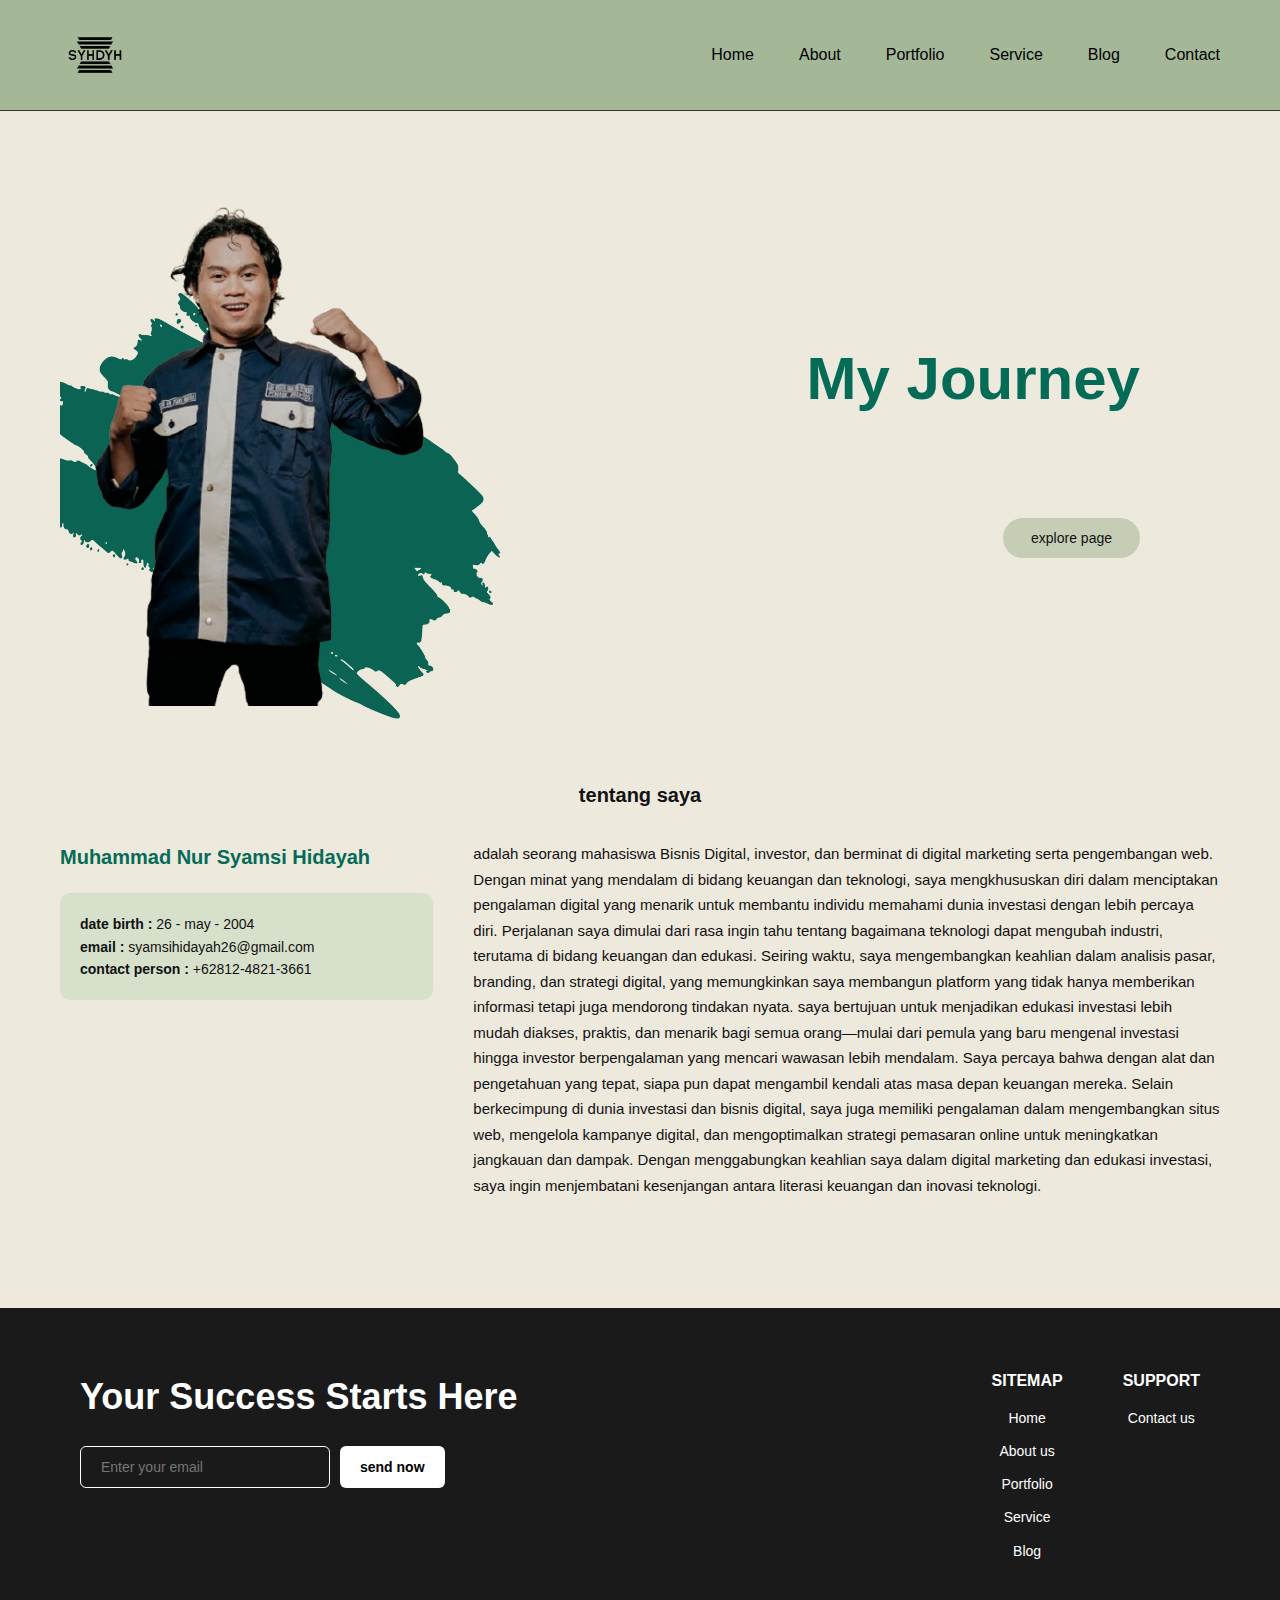
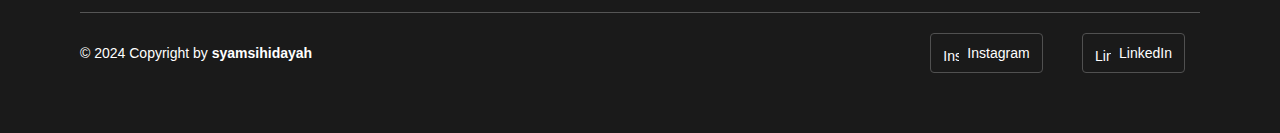
==== commit 98092844: "Update" ====
--- a/about.html
+++ b/about.html
@@ -29,7 +29,7 @@
     </div>
     <div class="hero-right">
       <h1>My Journey</h1>
-      <button class="explore-btn">explore page</button>
+      <a href="portfolio.html" class="explore-btn">explore page</a>
     </div>
   </section>
 
@@ -40,7 +40,8 @@
         <h2>Muhammad Nur Syamsi Hidayah</h2>
         <div class="info-card">
           <p><strong>date birth :</strong> 26 - may - 2004</p>
-          <p><strong>email :</strong> syamsihidayah26@gmail.com</p>
+          <p><strong>email :</strong> <a href="mailto:syamsihidayah26@gmail.com?subject=Halo%20Syamsi&body=Hai%20saya%20tertarik%20untuk%20berkolaborasi%20dengan%20Anda.">syamsihidayah26@gmail.com</a>
+          </p>
           <p><strong>contact person :</strong> +62812-4821-3661</p>
         </div>
       </div>
@@ -71,7 +72,7 @@
       <div class="footer-column">
         <h3>sitemap</h3>
         <ul>
-          <li><a href="index.html">Home Page</a></li>
+          <li><a href="index.html">Home</a></li>
           <li><a href="about.html">About us</a></li>
           <li><a href="portfolio.html">Portfolio</a></li>
           <li><a href="service.html">Service</a></li>
@@ -88,7 +89,7 @@
   </div>
 
   <div class="footer-bottom">
-    <p>© 2024 Copyright by <strong>syamsi hidayah</strong></p>
+    <p>© 2024 Copyright by <strong>syamsihidayah</strong></p>
     <div class="social-links">
       <a href="https://www.instagram.com/skuuvsy?igsh=d215NnpuN252MmZx" target="_blank">
         <img src="https://cdn-icons-png.flaticon.com/512/2111/2111463.png" alt="Instagram" />
--- a/style.css
+++ b/style.css
@@ -346,7 +346,7 @@
 
 .certificate-items {
   display: flex;
-  gap: 20px;
+  gap: 40px;
   flex-wrap: wrap;
   justify-content: flex-start;
 }
@@ -585,127 +585,194 @@
   color: white;
 }
 
-
 /* Article Section */
 .articles {
-  padding: 50px;
+  padding: 50px 20px;
+  max-width: 1200px;
+  margin: auto;
 }
 
 .articles h1 {
-  font-size: 48px;
+  font-size: 36px;
   color: #046b56;
   text-align: center;
+  margin-bottom: 40px;
+}
+
+.article-tabs {
+  display: flex;
+  justify-content: center;
+  flex-wrap: wrap;
+  gap: 20px;
   margin-bottom: 30px;
 }
 
-.article-tabs {
-  display: flex;
-  justify-content: center;
-  gap: 30px;
-  margin-bottom: 30px;
-}
-
 .tab {
-  font-size: 18px;
+  font-size: 16px;
   cursor: pointer;
-}
-
+  color: #666;
+  transition: color 0.3s;
+}
+
+.tab:hover,
 .tab.active {
   color: #046b56;
   font-weight: bold;
 }
 
-.article-items {
+.article-items,
+.blog-items {
   display: grid;
-  grid-template-columns: repeat(3, 1fr);
-  gap: 20px;
-  margin-bottom: 30px;
-}
-
-.article-item {
-  position: relative;
-}
-
-.article-item img {
+  grid-template-columns: repeat(auto-fit, minmax(280px, 1fr));
+  gap: 25px;
+  margin-bottom: 40px;
+}
+
+.article-item,
+.blog-item {
+  background-color: #f9f9f9;
+  border-radius: 8px;
+  overflow: hidden;
+  transition: transform 0.3s ease;
+}
+
+.article-item:hover,
+.blog-item:hover {
+  transform: translateY(-5px);
+}
+
+.article-item img,
+.blog-item img {
   width: 100%;
   height: 180px;
   object-fit: cover;
-  border-radius: 5px;
 }
 
 .category {
   display: block;
   font-size: 12px;
   color: #666;
+  margin: 10px 0 5px 0;
+  padding: 0 15px;
+}
+
+.article-item h3,
+.blog-item h3 {
+  font-size: 18px;
   margin: 10px 0;
-}
-
-.article-item h3 {
-  font-size: 16px;
-  margin-bottom: 10px;
+  padding: 0 15px;
+  color: #222;
 }
 
 .article-item a {
+  display: block;
   font-size: 14px;
   color: #046b56;
+  padding: 0 15px 15px;
+  text-decoration: none;
+  font-weight: 500;
+  transition: color 0.3s;
+}
+
+.article-item a:hover {
+  color: #034e40;
 }
 
 .see-more {
-  display: block;
+  display: inline-block;
   background-color: #c5ceb5;
-  width: 120px;
-  padding: 10px 20px;
+  color: #000;
+  padding: 10px 25px;
   border-radius: 5px;
   text-align: center;
-  margin: 30px auto;
-}
-
-.blog-items {
-  display: grid;
-  grid-template-columns: repeat(3, 1fr);
-  gap: 20px;
-  margin-bottom: 30px;
-}
-
-.blog-item img {
+  margin: 0 auto;
+  text-decoration: none;
+  font-weight: bold;
+  transition: background 0.3s;
+}
+
+.see-more:hover {
+  background-color: #9caf88;
+}
+
+/* ======== Article Detail Page (optional) ======== */
+.article-detail {
+  max-width: 800px;
+  margin: 60px auto;
+  padding: 0 20px;
+}
+
+.article-detail h1 {
+  font-size: 32px;
+  color: #046b56;
+  margin-bottom: 20px;
+}
+
+.article-detail img {
   width: 100%;
-  height: 180px;
-  object-fit: cover;
-  margin-bottom: 15px;
-}
-
-.blog-item h3 {
+  height: auto;
+  border-radius: 6px;
+  margin-bottom: 20px;
+}
+
+.article-detail p {
   font-size: 16px;
+  margin-bottom: 16px;
+}
+
+.article-detail .btn-back {
+  display: inline-block;
+  margin-top: 20px;
+  padding: 10px 20px;
+  background-color: #c5ceb5;
+  color: #000;
+  text-decoration: none;
+  border-radius: 5px;
+  transition: background 0.3s;
+}
+
+.article-detail .btn-back:hover {
+  background-color: #9caf88;
+}
+
+/* ======== Footer ======== */
+.footer {
+  background-color: #9CAF88;
   text-align: center;
-}
-
-/* General Styles */
-body {
-  font-family: 'Poppins', sans-serif;
+  padding: 20px;
+}
+
+.footer-bottom p {
   margin: 0;
-  padding: 0;
-  color: #000;
-}
-
-/* Header (optional tweak) */
-header {
-  display: flex;
-  justify-content: space-between;
-  align-items: center;
-  padding: 10px 40px;
-  background-color: #9CAF88;
-}
-
-nav ul {
-  display: flex;
-  list-style: none;
-  gap: 20px;
-}
-
-nav ul li a {
-  text-decoration: none;
-  color: #000;
-  font-weight: 400;
+  font-size: 14px;
+  color: #ffffff;
+}
+
+/* ======== Responsive ======== */
+@media screen and (max-width: 768px) {
+  .articles h1 {
+    font-size: 28px;
+  }
+
+  .tab {
+    font-size: 14px;
+  }
+
+  .article-item h3,
+  .blog-item h3 {
+    font-size: 16px;
+  }
+
+  header {
+    flex-direction: column;
+    padding: 20px;
+  }
+
+  nav ul {
+    flex-direction: column;
+    gap: 10px;
+    align-items: center;
+  }
 }
 
 /* Contact Section */
